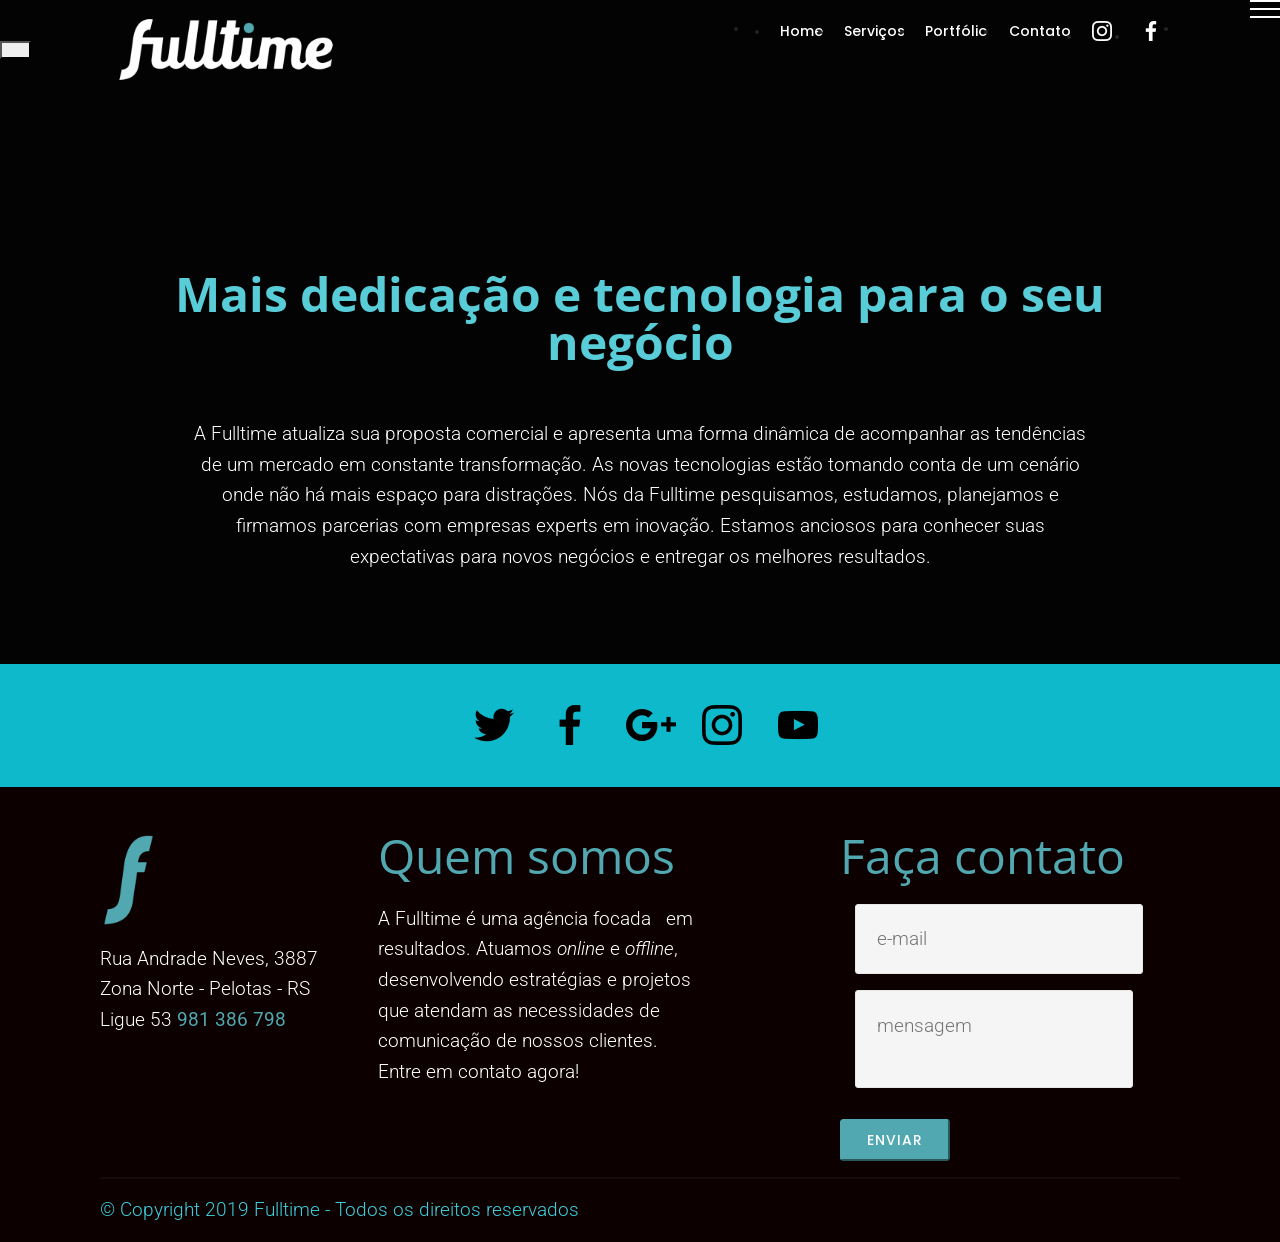
==== comofazemos.html @ 64b6e6fc "create github pages" ====
<!DOCTYPE html>
<html  >
<head>
  
  <meta charset="UTF-8">
  <meta http-equiv="X-UA-Compatible" content="IE=edge">
  
  <meta name="viewport" content="width=device-width, initial-scale=1, minimum-scale=1">
  <link rel="shortcut icon" href="assets/images/full-f-128x215.png" type="image/x-icon">
  <meta name="description" content="">
  
  <title>Como fazemos</title>
  <link rel="stylesheet" href="assets/tether/tether.min.css">
  <link rel="stylesheet" href="assets/soundcloud-plugin/style.css">
  <link rel="stylesheet" href="assets/bootstrap/css/bootstrap.min.css">
  <link rel="stylesheet" href="assets/bootstrap/css/bootstrap-reboot.min.css">
  <link rel="stylesheet" href="assets/bootstrap/css/bootstrap-grid.min.css">
  <link rel="stylesheet" href="assets/dropdown/css/style.css">
  <link rel="stylesheet" href="assets/socicon/css/styles.css">
  <link rel="stylesheet" href="assets/theme/css/style.css">
  <link rel="stylesheet" href="assets/mobirise/css/mbr-additional.css" type="text/css">
  
  
  
<meta name="theme-color" content="#51a8b1">
<link rel="manifest" href="manifest.json">
<script src="sw-connect.js"></script></head>
<body>
  <section class="menu cid-rBTYUUr9IU" once="menu" id="menu1-n">

    

    <nav class="navbar navbar-expand beta-menu navbar-dropdown align-items-center navbar-fixed-top navbar-toggleable-sm bg-color transparent">
        <button class="navbar-toggler navbar-toggler-right" type="button" data-toggle="collapse" data-target="#navbarSupportedContent" aria-controls="navbarSupportedContent" aria-expanded="false" aria-label="Toggle navigation">
            <div class="hamburger">
                <span></span>
                <span></span>
                <span></span>
                <span></span>
            </div>
        </button>
        <div class="menu-logo">
            <div class="navbar-brand">
                <span class="navbar-logo">
                    
                         <a href="home.html"><img src="assets/images/full-620x224.png" alt="" title="" style="height: 5.2rem;"></a>
                    
                </span>
                
            </div>
        </div>
        <div class="collapse navbar-collapse" id="navbarSupportedContent">
            <ul class="navbar-nav nav-dropdown nav-right" data-app-modern-menu="true"><li class="nav-item">
                    <a class="nav-link link text-white display-4" href="#">
                        </a>
                </li><li class="nav-item"><a class="nav-link link text-white display-4" href="#top">
                        Home</a></li><li class="nav-item"><a class="nav-link link text-white display-4" href="index.html#header7-l">
                        
                        Serviços
                    </a></li><li class="nav-item"><a class="nav-link link text-white display-4" href="index.html#testimonials-slider1-m">Portfólio</a></li><li class="nav-item"><a class="nav-link link text-white display-4" href="index.html#footer4-g">Contato</a></li><li class="nav-item"><a class="nav-link link text-white display-4" href="https://instagram.com" target="_blank"><span class="socicon socicon-instagram mbr-iconfont mbr-iconfont-btn" style="font-size: 20px;"></span></a></li><li class="nav-item"><a class="nav-link link text-white display-4" href="#"><span class="socicon socicon-facebook mbr-iconfont mbr-iconfont-btn" style="font-size: 20px;"></span></a></li>
                <li class="nav-item">
                    <a class="nav-link link text-white display-4" href="#">
                        </a>
                </li></ul>
            
        </div>
    </nav>
</section>

<section class="features15 cid-rBU50wzqFw" id="features15-10">
    
    

    
    <div class="container">
        <div class="media-container-row">

            <div class="card col-12 col-md-6 col-lg-4">
                <div class="card-img">
                    <img class="img-icon" src="assets/images/agif2opt-2.gif" alt="" title="">
                </div>
                
            </div>

            <div class="card col-12 col-md-6 col-lg-4">
                <div class="card-img">
                    <img class="img-icon" src="assets/images/agifcolossalsphere2.gif" alt="" title="">
                </div>
                
            </div>

            <div class="card col-12 col-md-6 col-lg-4">
                <div class="card-img">
                    <img class="img-icon" src="assets/images/brain.gif" alt="" title="">
                </div>
                
            </div>

            

        </div>
    </div>
</section>

<section class="mbr-section article content1 cid-rBU0tUyoG0" id="content1-x">

     

    <div class="container">
        <div class="media-container-row">
            <div class="mbr-text col-12 col-md-12">
                <h2 class="mbr-fonts-style block-title align-center display-2">Mais dedicação e tecnologia para o <strong>seu negócio</strong></h2>
            </div>
        </div>
    </div>
</section>

<section class="mbr-section article content1 cid-rBU0zZBjhA" id="content2-z">

     

    <div class="container">
        <div class="media-container-row">
            <div class="mbr-text col-12 col-md-10">
                <p class="mbr-fonts-style block-text display-7">A Fulltime atualiza sua proposta comercial e apresenta uma forma dinâmica de acompanhar as tendências de um mercado em constante transformação. As novas tecnologias estão tomando conta de um cenário onde não há mais espaço para distrações. Nós da Fulltime pesquisamos, estudamos, planejamos e firmamos parcerias com empresas experts em inovação. Estamos anciosos para conhecer suas expectativas para novos negócios e entregar os melhores resultados.</p>
            </div>
        </div>
    </div>
</section>

<section class="cid-rBTYV2j6lt" id="social-buttons1-u">

    

    

    <div class="container">
        <div class="media-container-row">
            <a href="https://twitter.com/mobirise" target="_blank">
                <span class="px-2 mbr-iconfont mbr-iconfont-social socicon-twitter socicon" style="font-size: 40px; color: rgb(0, 0, 0); fill: rgb(0, 0, 0);"></span>
                
            </a>
            <a href="https://www.facebook.com/pages/Mobirise/1616226671953247" target="_blank">
                <span class="px-2 mbr-iconfont mbr-iconfont-social socicon-facebook socicon" style="font-size: 40px; color: rgb(0, 0, 0); fill: rgb(0, 0, 0);"></span>
                
            </a>
            <a href="https://plus.google.com/u/0/+Mobirise" target="_blank">
                <span class="px-2 mbr-iconfont mbr-iconfont-social socicon-googleplus socicon" style="font-size: 50px; color: rgb(0, 0, 0); fill: rgb(0, 0, 0);"></span>
                
            </a>
            
                <a href="index.html"><span class="px-2 mbr-iconfont mbr-iconfont-social socicon-instagram socicon" style="font-size: 40px; color: rgb(0, 0, 0); fill: rgb(0, 0, 0);"></span></a>
                
            
            <a href="https://www.youtube.com/c/mobirise" target="_blank">
            <span class="px-2 mbr-iconfont mbr-iconfont-social socicon-youtube socicon" style="font-size: 40px; color: rgb(0, 0, 0); fill: rgb(0, 0, 0);"></span>
            
        </a>
            
            
            
                
            
        </div>
    </div>
</section>

<section class="footer4 cid-rBTYV3QbAI" id="footer4-v">

    

    

    <div class="container">
        <div class="media-container-row content mbr-white">
            <div class="col-md-3 col-sm-4">
                <div class="mb-3 img-logo">
                    <a href="#top">
                        <img src="assets/images/full-f.png" alt="" title="">
                    </a>
                </div>
                <p class="mb-3 mbr-fonts-style foot-title display-7"></p>
                <p class="mbr-text mbr-fonts-style display-7">Rua Andrade Neves, 3887<br>Zona Norte - Pelotas - RS<br>Ligue 53 <a href="tel:+55-53-981386798">981 386 798</a><br><br></p>
            </div>
            <div class="col-md-4 col-sm-8">
                <p class="mb-4 foot-title mbr-fonts-style display-2">Quem somos</p>
                <p class="mbr-text mbr-fonts-style display-7">A Fulltime é uma agência focada &nbsp; em resultados. Atuamos <em>online</em> e <em>offline</em>, desenvolvendo estratégias e projetos que atendam as necessidades de comunicação de nossos clientes.&nbsp;<br>Entre em contato agora!</p>
            </div>
            <div class="col-md-4 offset-md-1 col-sm-12">
                <p class="mb-4 foot-title mbr-fonts-style display-2">
                    Faça contato</p>
                <div class="form-block">
                    <div data-form-type="formoid">
                        <!---Formbuilder Form--->
                        <form action="https://mobirise.com/" method="POST" class="mbr-form form-with-styler" data-form-title="Mobirise Form"><input type="hidden" name="email" data-form-email="true" value="xIZB0tnFX6G6YnVop/saCZJmTNeTuKqDYjAWs4VVoHRhk1WX+JNHnwPzRF5zrtZTFPOnmPkuxBOAm3kfaLQ1bAdFUVBgF8DpQ/psNoYy75aHwz0TuA528fGp4E6YQGYB.CUa0S2PJHHw+1M/dU9vgKkGdHRKrKX4AeVpE269n7lELiMMS2gwYIMjKPtk1yjHKKwINXGz4LdIa+cUtfnTkitRxyPjft91rd80UtNNpEE2E6eqcA5YbCLaqLaq0rSJR">
                            <div class="form-row">
                                <div hidden="hidden" data-form-alert="" class="alert alert-success col-12">Sua mensagem foi enviada. Valeu!</div>
                                <div hidden="hidden" data-form-alert-danger="" class="alert alert-danger col-12"></div>
                            </div>
                            <div class="dragArea form-row">
                                <div class="col-md-12  form-group" data-for="email">
                                    <input type="text" name="email" placeholder="e-mail" data-form-field="Email" required="required" class="form-control input display-7" id="email-footer4-v">
                                </div>
                                <div class="col-md-12  form-group" data-for="message">
                                    <textarea type="textarea" name="message" placeholder="mensagem" data-form-field="Message" class="form-control input display-7" id="message-footer4-v"></textarea>
                                </div>
                                <div class="col-ьв-12  align-center input-group-btn mt-2"><button type="submit" class="btn btn-primary btn-bgr display-4">ENVIAR</button></div>
                            </div>
                        </form><!---Formbuilder Form--->
                    </div>
                </div>
            </div>
        </div>
        <div class="footer-lower">
            <div class="media-container-row">
                <div class="col-sm-12">
                    <hr>
                </div>
            </div>
            <div class="media-container-row mbr-white">
                <div class="col-sm-12 copyright">
                    <p class="mbr-text mbr-fonts-style display-7">
                        © Copyright 2019 Fulltime - Todos os direitos reservados</p>
                </div>
            </div>
        </div>
    </div>
</section>


  <script src="assets/web/assets/jquery/jquery.min.js"></script>
  <script src="assets/popper/popper.min.js"></script>
  <script src="assets/tether/tether.min.js"></script>
  <script src="assets/bootstrap/js/bootstrap.min.js"></script>
  <script src="assets/smoothscroll/smooth-scroll.js"></script>
  <script src="assets/dropdown/js/nav-dropdown.js"></script>
  <script src="assets/dropdown/js/navbar-dropdown.js"></script>
  <script src="assets/touchswipe/jquery.touch-swipe.min.js"></script>
  <script src="assets/sociallikes/social-likes.js"></script>
  <script src="assets/theme/js/script.js"></script>
  <script src="assets/formoid/formoid.min.js"></script>
  
  
</body>
</html>
---- assets/soundcloud-plugin/style.css ----
.addons-container {
  position: relative;
  margin-left: auto;
  margin-right: auto;
  padding-right: 15px;
  padding-left: 15px; }
  @media (min-width: 576px) {
    .addons-container {
      padding-right: 15px;
      padding-left: 15px; } }
  @media (min-width: 768px) {
    .addons-container {
      padding-right: 15px;
      padding-left: 15px; } }
  @media (min-width: 992px) {
    .addons-container {
      padding-right: 15px;
      padding-left: 15px; } }
  @media (min-width: 1200px) {
    .addons-container {
      padding-right: 15px;
      padding-left: 15px; } }
  @media (min-width: 576px) {
    .addons-container {
      width: 540px;
      max-width: 100%; } }
  @media (min-width: 768px) {
    .addons-container {
      width: 720px;
      max-width: 100%; } }
  @media (min-width: 992px) {
    .addons-container {
      width: 960px;
      max-width: 100%; } }
  @media (min-width: 1200px) {
    .addons-container {
      width: 1140px;
      max-width: 100%; } }

.addons-container-inner{
    position: relative;
    width: 100%;
    min-height: 1px;
    padding-right: 15px;
    padding-left: 15px;
}
@media (min-width: 567px) {
    .addons-container-inner{
        -ms-flex: 0 0 66.666667%;
        flex: 0 0 66.666667%;
        max-width: 66.666667%;
    }
}
.addons-row{
    display: flex;
    justify-content:center;
}
---- assets/dropdown/css/style.css ----
.navbar-dropdown {
  left: 0;
  padding: 0;
  position: absolute;
  right: 0;
  top: 0;
  transition: all 0.45s ease;
  z-index: 1030;
  background: #282828; }
  .navbar-dropdown .navbar-logo {
    margin-right: 0.8rem;
    transition: margin 0.3s ease-in-out;
    vertical-align: middle; }
    .navbar-dropdown .navbar-logo img {
      height: 3.125rem;
      transition: all 0.3s ease-in-out; }
    .navbar-dropdown .navbar-logo.mbr-iconfont {
      font-size: 3.125rem;
      line-height: 3.125rem; }
  .navbar-dropdown .navbar-caption {
    font-weight: 700;
    white-space: normal;
    vertical-align: -4px;
    line-height: 3.125rem !important; }
    .navbar-dropdown .navbar-caption, .navbar-dropdown .navbar-caption:hover {
      color: inherit;
      text-decoration: none; }
  .navbar-dropdown .mbr-iconfont + .navbar-caption {
    vertical-align: -1px; }
  .navbar-dropdown.navbar-fixed-top {
    position: fixed; }
  .navbar-dropdown .navbar-brand span {
    vertical-align: -4px; }
  .navbar-dropdown.bg-color.transparent {
    background: none; }
  .navbar-dropdown.navbar-short .navbar-brand {
    padding: 0.625rem 0; }
    .navbar-dropdown.navbar-short .navbar-brand span {
      vertical-align: -1px; }
  .navbar-dropdown.navbar-short .navbar-caption {
    line-height: 2.375rem !important;
    vertical-align: -2px; }
  .navbar-dropdown.navbar-short .navbar-logo {
    margin-right: 0.5rem; }
    .navbar-dropdown.navbar-short .navbar-logo img {
      height: 2.375rem; }
    .navbar-dropdown.navbar-short .navbar-logo.mbr-iconfont {
      font-size: 2.375rem;
      line-height: 2.375rem; }
  .navbar-dropdown.navbar-short .mbr-table-cell {
    height: 3.625rem; }
  .navbar-dropdown .navbar-close {
    left: 0.6875rem;
    position: fixed;
    top: 0.75rem;
    z-index: 1000; }
  .navbar-dropdown .hamburger-icon {
    content: "";
    display: inline-block;
    vertical-align: middle;
    width: 16px;
    -webkit-box-shadow: 0 -6px 0 1px #282828,0 0 0 1px #282828,0 6px 0 1px #282828;
    -moz-box-shadow: 0 -6px 0 1px #282828,0 0 0 1px #282828,0 6px 0 1px #282828;
    box-shadow: 0 -6px 0 1px #282828,0 0 0 1px #282828,0 6px 0 1px #282828; }

.dropdown-menu .dropdown-toggle[data-toggle="dropdown-submenu"]::after {
  border-bottom: 0.35em solid transparent;
  border-left: 0.35em solid;
  border-right: 0;
  border-top: 0.35em solid transparent;
  margin-left: 0.3rem; }

.dropdown-menu .dropdown-item:focus {
  outline: 0; }

.nav-dropdown {
  font-size: 0.75rem;
  font-weight: 500;
  height: auto !important; }
  .nav-dropdown .nav-btn {
    padding-left: 1rem; }
  .nav-dropdown .link {
    margin: .667em 1.667em;
    font-weight: 500;
    padding: 0;
    transition: color .2s ease-in-out; }
    .nav-dropdown .link.dropdown-toggle {
      margin-right: 2.583em; }
      .nav-dropdown .link.dropdown-toggle::after {
        margin-left: .25rem;
        border-top: 0.35em solid;
        border-right: 0.35em solid transparent;
        border-left: 0.35em solid transparent;
        border-bottom: 0; }
      .nav-dropdown .link.dropdown-toggle[aria-expanded="true"] {
        margin: 0;
        padding: 0.667em 3.263em  0.667em 1.667em; }
  .nav-dropdown .link::after,
  .nav-dropdown .dropdown-item::after {
    color: inherit; }
  .nav-dropdown .btn {
    font-size: 0.75rem;
    font-weight: 700;
    letter-spacing: 0;
    margin-bottom: 0;
    padding-left: 1.25rem;
    padding-right: 1.25rem; }
  .nav-dropdown .dropdown-menu {
    border-radius: 0;
    border: 0;
    left: 0;
    margin: 0;
    padding-bottom: 1.25rem;
    padding-top: 1.25rem;
    position: relative; }
  .nav-dropdown .dropdown-submenu {
    margin-left: 0.125rem;
    top: 0; }
  .nav-dropdown .dropdown-item {
    font-size: 0.8125rem;
    font-weight: 500;
    line-height: 2;
    padding: 0.3846em 4.615em 0.3846em 1.5385em;
    position: relative;
    transition: color .2s ease-in-out, background-color .2s ease-in-out; }
    .nav-dropdown .dropdown-item::after {
      margin-top: -0.3077em;
      position: absolute;
      right: 1.1538em;
      top: 50%; }
    .nav-dropdown .dropdown-item:focus, .nav-dropdown .dropdown-item:hover {
      background: none; }

@media (max-width: 767px) {
  .nav-dropdown.navbar-toggleable-sm {
    bottom: 0;
    display: none;
    left: 0;
    overflow-x: hidden;
    position: fixed;
    top: 0;
    transform: translateX(-100%);
    -ms-transform: translateX(-100%);
    -webkit-transform: translateX(-100%);
    width: 18.75rem;
    z-index: 999; } }
.nav-dropdown.navbar-toggleable-xl {
  bottom: 0;
  display: none;
  left: 0;
  overflow-x: hidden;
  position: fixed;
  top: 0;
  transform: translateX(-100%);
  -ms-transform: translateX(-100%);
  -webkit-transform: translateX(-100%);
  width: 18.75rem;
  z-index: 999; }

.nav-dropdown-sm {
  display: block !important;
  overflow-x: hidden;
  overflow: auto;
  padding-top: 3.875rem; }
  .nav-dropdown-sm::after {
    content: "";
    display: block;
    height: 3rem;
    width: 100%; }
  .nav-dropdown-sm.collapse.in ~ .navbar-close {
    display: block !important; }
  .nav-dropdown-sm.collapsing, .nav-dropdown-sm.collapse.in {
    transform: translateX(0);
    -ms-transform: translateX(0);
    -webkit-transform: translateX(0);
    transition: all 0.25s ease-out;
    -webkit-transition: all 0.25s ease-out;
    background: #282828; }
  .nav-dropdown-sm.collapsing[aria-expanded="false"] {
    transform: translateX(-100%);
    -ms-transform: translateX(-100%);
    -webkit-transform: translateX(-100%); }
  .nav-dropdown-sm .nav-item {
    display: block;
    margin-left: 0 !important;
    padding-left: 0; }
  .nav-dropdown-sm .link,
  .nav-dropdown-sm .dropdown-item {
    border-top: 1px dotted rgba(255, 255, 255, 0.1);
    font-size: 0.8125rem;
    line-height: 1.6;
    margin: 0 !important;
    padding: 0.875rem 2.4rem 0.875rem 1.5625rem !important;
    position: relative;
    white-space: normal; }
    .nav-dropdown-sm .link:focus, .nav-dropdown-sm .link:hover,
    .nav-dropdown-sm .dropdown-item:focus,
    .nav-dropdown-sm .dropdown-item:hover {
      background: rgba(0, 0, 0, 0.2) !important;
      color: #c0a375; }
  .nav-dropdown-sm .nav-btn {
    position: relative;
    padding: 1.5625rem 1.5625rem 0 1.5625rem; }
    .nav-dropdown-sm .nav-btn::before {
      border-top: 1px dotted rgba(255, 255, 255, 0.1);
      content: "";
      left: 0;
      position: absolute;
      top: 0;
      width: 100%; }
    .nav-dropdown-sm .nav-btn + .nav-btn {
      padding-top: 0.625rem; }
      .nav-dropdown-sm .nav-btn + .nav-btn::before {
        display: none; }
  .nav-dropdown-sm .btn {
    padding: 0.625rem 0; }
  .nav-dropdown-sm .dropdown-toggle[data-toggle="dropdown-submenu"]::after {
    margin-left: .25rem;
    border-top: 0.35em solid;
    border-right: 0.35em solid transparent;
    border-left: 0.35em solid transparent;
    border-bottom: 0; }
  .nav-dropdown-sm .dropdown-toggle[data-toggle="dropdown-submenu"][aria-expanded="true"]::after {
    border-top: 0;
    border-right: 0.35em solid transparent;
    border-left: 0.35em solid transparent;
    border-bottom: 0.35em solid; }
  .nav-dropdown-sm .dropdown-menu {
    margin: 0;
    padding: 0;
    position: relative;
    top: 0;
    left: 0;
    width: 100%;
    border: 0;
    float: none;
    border-radius: 0;
    background: none; }
  .nav-dropdown-sm .dropdown-submenu {
    left: 100%;
    margin-left: 0.125rem;
    margin-top: -1.25rem;
    top: 0; }

.navbar-toggleable-sm .nav-dropdown .dropdown-menu {
  position: absolute; }

.navbar-toggleable-sm .nav-dropdown .dropdown-submenu {
  left: 100%;
  margin-left: 0.125rem;
  margin-top: -1.25rem;
  top: 0; }

.navbar-toggleable-sm.opened .nav-dropdown .dropdown-menu {
  position: relative; }

.navbar-toggleable-sm.opened .nav-dropdown .dropdown-submenu {
  left: 0;
  margin-left: 00rem;
  margin-top: 0rem;
  top: 0; }

.is-builder .nav-dropdown.collapsing {
  transition: none !important; }

/*# sourceMappingURL=style.css.map */
---- assets/socicon/css/styles.css ----
@charset "UTF-8";

@font-face {
  font-family: "socicon";
  src:url("../fonts/socicon.eot");
  src:url("../fonts/socicon.eot?#iefix") format("embedded-opentype"),
    url("../fonts/socicon.woff") format("woff"),
    url("../fonts/socicon.ttf") format("truetype"),
    url("../fonts/socicon.svg#socicon") format("svg");
  font-weight: normal;
  font-style: normal;

}

[data-icon]:before {
  font-family: "socicon" !important;
  content: attr(data-icon);
  font-style: normal !important;
  font-weight: normal !important;
  font-variant: normal !important;
  text-transform: none !important;
  speak: none;
  line-height: 1;
  -webkit-font-smoothing: antialiased;
  -moz-osx-font-smoothing: grayscale;
}

[class^="socicon-"]:before,
[class*=" socicon-"]:before {
  font-family: "socicon" !important;
  font-style: normal !important;
  font-weight: normal !important;
  font-variant: normal !important;
  text-transform: none !important;
  speak: none;
  line-height: 1;
  -webkit-font-smoothing: antialiased;
  -moz-osx-font-smoothing: grayscale;
}

.socicon-modelmayhem:before {
  content: "\e000";
}
.socicon-mixcloud:before {
  content: "\e001";
}
.socicon-drupal:before {
  content: "\e002";
}
.socicon-swarm:before {
  content: "\e003";
}
.socicon-istock:before {
  content: "\e004";
}
.socicon-yammer:before {
  content: "\e005";
}
.socicon-ello:before {
  content: "\e006";
}
.socicon-stackoverflow:before {
  content: "\e007";
}
.socicon-persona:before {
  content: "\e008";
}
.socicon-triplej:before {
  content: "\e009";
}
.socicon-houzz:before {
  content: "\e00a";
}
.socicon-rss:before {
  content: "\e00b";
}
.socicon-paypal:before {
  content: "\e00c";
}
.socicon-odnoklassniki:before {
  content: "\e00d";
}
.socicon-airbnb:before {
  content: "\e00e";
}
.socicon-periscope:before {
  content: "\e00f";
}
.socicon-outlook:before {
  content: "\e010";
}
.socicon-coderwall:before {
  content: "\e011";
}
.socicon-tripadvisor:before {
  content: "\e012";
}
.socicon-appnet:before {
  content: "\e013";
}
.socicon-goodreads:before {
  content: "\e014";
}
.socicon-tripit:before {
  content: "\e015";
}
.socicon-lanyrd:before {
  content: "\e016";
}
.socicon-slideshare:before {
  content: "\e017";
}
.socicon-buffer:before {
  content: "\e018";
}
.socicon-disqus:before {
  content: "\e019";
}
.socicon-vkontakte:before {
  content: "\e01a";
}
.socicon-whatsapp:before {
  content: "\e01b";
}
.socicon-patreon:before {
  content: "\e01c";
}
.socicon-storehouse:before {
  content: "\e01d";
}
.socicon-pocket:before {
  content: "\e01e";
}
.socicon-mail:before {
  content: "\e01f";
}
.socicon-blogger:before {
  content: "\e020";
}
.socicon-technorati:before {
  content: "\e021";
}
.socicon-reddit:before {
  content: "\e022";
}
.socicon-dribbble:before {
  content: "\e023";
}
.socicon-stumbleupon:before {
  content: "\e024";
}
.socicon-digg:before {
  content: "\e025";
}
.socicon-envato:before {
  content: "\e026";
}
.socicon-behance:before {
  content: "\e027";
}
.socicon-delicious:before {
  content: "\e028";
}
.socicon-deviantart:before {
  content: "\e029";
}
.socicon-forrst:before {
  content: "\e02a";
}
.socicon-play:before {
  content: "\e02b";
}
.socicon-zerply:before {
  content: "\e02c";
}
.socicon-wikipedia:before {
  content: "\e02d";
}
.socicon-apple:before {
  content: "\e02e";
}
.socicon-flattr:before {
  content: "\e02f";
}
.socicon-github:before {
  content: "\e030";
}
.socicon-renren:before {
  content: "\e031";
}
.socicon-friendfeed:before {
  content: "\e032";
}
.socicon-newsvine:before {
  content: "\e033";
}
.socicon-identica:before {
  content: "\e034";
}
.socicon-bebo:before {
  content: "\e035";
}
.socicon-zynga:before {
  content: "\e036";
}
.socicon-steam:before {
  content: "\e037";
}
.socicon-xbox:before {
  content: "\e038";
}
.socicon-windows:before {
  content: "\e039";
}
.socicon-qq:before {
  content: "\e03a";
}
.socicon-douban:before {
  content: "\e03b";
}
.socicon-meetup:before {
  content: "\e03c";
}
.socicon-playstation:before {
  content: "\e03d";
}
.socicon-android:before {
  content: "\e03e";
}
.socicon-snapchat:before {
  content: "\e03f";
}
.socicon-twitter:before {
  content: "\e040";
}
.socicon-facebook:before {
  content: "\e041";
}
.socicon-googleplus:before {
  content: "\e042";
}
.socicon-pinterest:before {
  content: "\e043";
}
.socicon-foursquare:before {
  content: "\e044";
}
.socicon-yahoo:before {
  content: "\e045";
}
.socicon-skype:before {
  content: "\e046";
}
.socicon-yelp:before {
  content: "\e047";
}
.socicon-feedburner:before {
  content: "\e048";
}
.socicon-linkedin:before {
  content: "\e049";
}
.socicon-viadeo:before {
  content: "\e04a";
}
.socicon-xing:before {
  content: "\e04b";
}
.socicon-myspace:before {
  content: "\e04c";
}
.socicon-soundcloud:before {
  content: "\e04d";
}
.socicon-spotify:before {
  content: "\e04e";
}
.socicon-grooveshark:before {
  content: "\e04f";
}
.socicon-lastfm:before {
  content: "\e050";
}
.socicon-youtube:before {
  content: "\e051";
}
.socicon-vimeo:before {
  content: "\e052";
}
.socicon-dailymotion:before {
  content: "\e053";
}
.socicon-vine:before {
  content: "\e054";
}
.socicon-flickr:before {
  content: "\e055";
}
.socicon-500px:before {
  content: "\e056";
}
.socicon-wordpress:before {
  content: "\e058";
}
.socicon-tumblr:before {
  content: "\e059";
}
.socicon-twitch:before {
  content: "\e05a";
}
.socicon-8tracks:before {
  content: "\e05b";
}
.socicon-amazon:before {
  content: "\e05c";
}
.socicon-icq:before {
  content: "\e05d";
}
.socicon-smugmug:before {
  content: "\e05e";
}
.socicon-ravelry:before {
  content: "\e05f";
}
.socicon-weibo:before {
  content: "\e060";
}
.socicon-baidu:before {
  content: "\e061";
}
.socicon-angellist:before {
  content: "\e062";
}
.socicon-ebay:before {
  content: "\e063";
}
.socicon-imdb:before {
  content: "\e064";
}
.socicon-stayfriends:before {
  content: "\e065";
}
.socicon-residentadvisor:before {
  content: "\e066";
}
.socicon-google:before {
  content: "\e067";
}
.socicon-yandex:before {
  content: "\e068";
}
.socicon-sharethis:before {
  content: "\e069";
}
.socicon-bandcamp:before {
  content: "\e06a";
}
.socicon-itunes:before {
  content: "\e06b";
}
.socicon-deezer:before {
  content: "\e06c";
}
.socicon-telegram:before {
  content: "\e06e";
}
.socicon-openid:before {
  content: "\e06f";
}
.socicon-amplement:before {
  content: "\e070";
}
.socicon-viber:before {
  content: "\e071";
}
.socicon-zomato:before {
  content: "\e072";
}
.socicon-draugiem:before {
  content: "\e074";
}
.socicon-endomodo:before {
  content: "\e075";
}
.socicon-filmweb:before {
  content: "\e076";
}
.socicon-stackexchange:before {
  content: "\e077";
}
.socicon-wykop:before {
  content: "\e078";
}
.socicon-teamspeak:before {
  content: "\e079";
}
.socicon-teamviewer:before {
  content: "\e07a";
}
.socicon-ventrilo:before {
  content: "\e07b";
}
.socicon-younow:before {
  content: "\e07c";
}
.socicon-raidcall:before {
  content: "\e07d";
}
.socicon-mumble:before {
  content: "\e07e";
}
.socicon-medium:before {
  content: "\e06d";
}
.socicon-bebee:before {
  content: "\e07f";
}
.socicon-hitbox:before {
  content: "\e080";
}
.socicon-reverbnation:before {
  content: "\e081";
}
.socicon-formulr:before {
  content: "\e082";
}
.socicon-instagram:before {
  content: "\e057";
}
.socicon-battlenet:before {
  content: "\e083";
}
.socicon-chrome:before {
  content: "\e084";
}
.socicon-discord:before {
  content: "\e086";
}
.socicon-issuu:before {
  content: "\e087";
}
.socicon-macos:before {
  content: "\e088";
}
.socicon-firefox:before {
  content: "\e089";
}
.socicon-opera:before {
  content: "\e08d";
}
.socicon-keybase:before {
  content: "\e090";
}
.socicon-alliance:before {
  content: "\e091";
}
.socicon-livejournal:before {
  content: "\e092";
}
.socicon-googlephotos:before {
  content: "\e093";
}
.socicon-horde:before {
  content: "\e094";
}
.socicon-etsy:before {
  content: "\e095";
}
.socicon-zapier:before {
  content: "\e096";
}
.socicon-google-scholar:before {
  content: "\e097";
}
.socicon-researchgate:before {
  content: "\e098";
}
.socicon-wechat:before {
  content: "\e099";
}
.socicon-strava:before {
  content: "\e09a";
}
.socicon-line:before {
  content: "\e09b";
}
.socicon-lyft:before {
  content: "\e09c";
}
.socicon-uber:before {
  content: "\e09d";
}
.socicon-songkick:before {
  content: "\e09e";
}
.socicon-viewbug:before {
  content: "\e09f";
}
.socicon-googlegroups:before {
  content: "\e0a0";
}
.socicon-quora:before {
  content: "\e073";
}
.socicon-diablo:before {
  content: "\e085";
}
.socicon-blizzard:before {
  content: "\e0a1";
}
.socicon-hearthstone:before {
  content: "\e08b";
}
.socicon-heroes:before {
  content: "\e08a";
}
.socicon-overwatch:before {
  content: "\e08c";
}
.socicon-warcraft:before {
  content: "\e08e";
}
.socicon-starcraft:before {
  content: "\e08f";
}
.socicon-beam:before {
  content: "\e0a2";
}
.socicon-curse:before {
  content: "\e0a3";
}
.socicon-player:before {
  content: "\e0a4";
}
.socicon-streamjar:before {
  content: "\e0a5";
}
.socicon-nintendo:before {
  content: "\e0a6";
}
.socicon-hellocoton:before {
  content: "\e0a7";
}
---- assets/theme/css/style.css ----
/*!
 * Mobirise v4 theme (https://mobirise.com/)
 * Copyright 2017 Mobirise
 */
section {
  background-color: #eeeeee; }

section,
.container,
.container-fluid {
  position: relative;
  word-wrap: break-word; }

a.mbr-iconfont:hover {
  text-decoration: none; }

.article .lead p, .article .lead ul, .article .lead ol, .article .lead pre, .article .lead blockquote {
  margin-bottom: 0; }

a {
  font-style: normal;
  font-weight: 400;
  cursor: pointer; }
  a, a:hover {
    text-decoration: none; }

figure {
  margin-bottom: 0; }

body {
  color: #232323; }

h1, h2, h3, h4, h5, h6,
.h1, .h2, .h3, .h4, .h5, .h6,
.display-1, .display-2, .display-3, .display-4 {
  line-height: 1;
  word-break: break-word;
  word-wrap: break-word; }

b, strong {
  font-weight: bold; }

blockquote {
  padding: 10px 0 10px 20px;
  position: relative;
  border-left: 2px solid;
  border-color: #ff3366; }

input:-webkit-autofill, input:-webkit-autofill:hover, input:-webkit-autofill:focus, input:-webkit-autofill:active {
  -webkit-transition-delay: 9999s;
  transition-delay: 9999s;
  -webkit-transition-property: background-color, color;
  -o-transition-property: background-color, color;
  transition-property: background-color, color; }

textarea[type="hidden"] {
  display: none; }

body {
  position: relative; }

section {
  background-position: 50% 50%;
  background-repeat: no-repeat;
  background-size: cover; }
  section .mbr-background-video,
  section .mbr-background-video-preview {
    position: absolute;
    bottom: 0;
    left: 0;
    right: 0;
    top: 0; }

.hidden {
  visibility: hidden; }

.mbr-z-index20 {
  z-index: 20; }

/*! Base colors */
.mbr-white {
  color: #ffffff; }

.mbr-black {
  color: #000000; }

.mbr-bg-white {
  background-color: #ffffff; }

.mbr-bg-black {
  background-color: #000000; }

/*! Text-aligns */
.align-left {
  text-align: left; }

.align-center {
  text-align: center; }

.align-right {
  text-align: right; }

@media (max-width: 767px) {
  .align-left, .align-center, .align-right, .mbr-section-btn, .mbr-section-title {
    text-align: center; } }
/*! Font-weight  */
.mbr-light {
  font-weight: 300; }

.mbr-regular {
  font-weight: 400; }

.mbr-semibold {
  font-weight: 500; }

.mbr-bold {
  font-weight: 700; }

/*! Media  */
.media-size-item {
  -moz-flex: 1 1 auto;
  -ms-flex: 1 1 auto;
  -o-flex: 1 1 auto;
  -webkit-box-flex: 1;
  flex: 1 1 auto; }

.media-content {
  -ms-flex-preferred-size: 100%;
  flex-basis: 100%; }

.media-container-row {
  display: -ms-flexbox;
  display: -webkit-box;
  display: flex;
  -ms-flex-direction: row;
  -webkit-box-orient: horizontal;
  -webkit-box-direction: normal;
  flex-direction: row;
  -ms-flex-wrap: wrap;
  flex-wrap: wrap;
  -ms-flex-pack: center;
  -webkit-box-pack: center;
  justify-content: center;
  -ms-flex-line-pack: center;
  align-content: center;
  -ms-flex-align: start;
  -webkit-box-align: start;
  align-items: start; }
  .media-container-row .media-size-item {
    width: 400px; }

.media-container-column {
  display: -ms-flexbox;
  display: -webkit-box;
  display: flex;
  -ms-flex-direction: column;
  -webkit-box-orient: vertical;
  -webkit-box-direction: normal;
  flex-direction: column;
  -ms-flex-wrap: wrap;
  flex-wrap: wrap;
  -ms-flex-pack: center;
  -webkit-box-pack: center;
  justify-content: center;
  -ms-flex-line-pack: center;
  align-content: center;
  -ms-flex-align: stretch;
  -webkit-box-align: stretch;
  align-items: stretch; }
  .media-container-column > * {
    width: 100%; }

@media (min-width: 992px) {
  .media-container-row {
    -ms-flex-wrap: nowrap;
    flex-wrap: nowrap; } }
figure {
  overflow: hidden; }

figure[mbr-media-size] {
  -webkit-transition: width 0.1s;
  -o-transition: width 0.1s;
  transition: width 0.1s; }

.mbr-figure img, .mbr-figure iframe {
  display: block;
  width: 100%; }

.card {
  background-color: transparent;
  border: none; }

.card-img {
  text-align: center;
  -ms-flex-negative: 0;
  flex-shrink: 0;
  -webkit-flex-shrink: 0; }

.media {
  max-width: 100%;
  margin: 0 auto; }

.mbr-figure {
  -ms-flex-item-align: center;
  -ms-grid-row-align: center;
  -webkit-align-self: center;
  align-self: center; }

.media-container > div {
  max-width: 100%; }

.mbr-figure img, .card-img img {
  width: 100%; }

@media (max-width: 991px) {
  .media-size-item {
    width: auto !important; }

  .media {
    width: auto; }

  .mbr-figure {
    width: 100% !important; } }
/*! Buttons */
.mbr-section-btn {
  margin-left: -.25rem;
  margin-right: -.25rem;
  font-size: 0; }

nav .mbr-section-btn {
  margin-left: 0rem;
  margin-right: 0rem; }

/*! Btn icon margin */
.btn .mbr-iconfont, .btn.btn-sm .mbr-iconfont {
  cursor: pointer;
  margin-right: 0.5rem; }

.btn.btn-md .mbr-iconfont, .btn.btn-md .mbr-iconfont {
  margin-right: 0.8rem; }

.mbr-regular {
  font-weight: 400; }

.mbr-semibold {
  font-weight: 500; }

.mbr-bold {
  font-weight: 700; }

[type="submit"] {
  -webkit-appearance: none; }

/*! Full-screen */
.mbr-fullscreen .mbr-overlay {
  min-height: 100vh; }

.mbr-fullscreen {
  display: -webkit-box;
  display: -ms-flexbox;
  display: flex;
  display: -moz-flex;
  display: -ms-flex;
  display: -o-flex;
  -webkit-box-align: center;
  -ms-flex-align: center;
  align-items: center;
  -webkit-align-items: center;
  min-height: 100vh;
  padding-top: 3rem;
  padding-bottom: 3rem; }

/*! Map */
.map {
  height: 25rem;
  position: relative; }
  .map iframe {
    width: 100%;
    height: 100%; }

/* Form */
.form-asterisk {
  font-family: initial;
  position: absolute;
  top: -2px;
  font-weight: normal; }

/*! Scroll to top arrow */
.mbr-arrow-up {
  bottom: 25px;
  right: 90px;
  position: fixed;
  text-align: right;
  z-index: 5000;
  color: #ffffff;
  font-size: 32px;
  -ms-transform: rotate(180deg);
  transform: rotate(180deg);
  -webkit-transform: rotate(180deg); }

.mbr-arrow-up a {
  background: rgba(0, 0, 0, 0.2);
  border-radius: 3px;
  color: #fff;
  display: inline-block;
  height: 60px;
  width: 60px;
  outline-style: none !important;
  position: relative;
  text-decoration: none;
  -webkit-transition: all .3s ease-in-out;
  -o-transition: all .3s ease-in-out;
  transition: all .3s ease-in-out;
  cursor: pointer;
  text-align: center; }
  .mbr-arrow-up a:hover {
    background-color: rgba(0, 0, 0, 0.4); }
  .mbr-arrow-up a i {
    line-height: 60px; }

.mbr-arrow-up-icon {
  display: block;
  color: #fff; }

.mbr-arrow-up-icon::before {
  content: "\203a";
  display: inline-block;
  font-family: serif;
  font-size: 32px;
  line-height: 1;
  font-style: normal;
  position: relative;
  top: 6px;
  left: -4px;
  -webkit-transform: rotate(-90deg);
  -ms-transform: rotate(-90deg);
  transform: rotate(-90deg); }

/*! Arrow Down */
.mbr-arrow {
  position: absolute;
  bottom: 45px;
  left: 50%;
  width: 60px;
  height: 60px;
  cursor: pointer;
  background-color: rgba(80, 80, 80, 0.5);
  border-radius: 50%;
  -webkit-transform: translateX(-50%);
  -ms-transform: translateX(-50%);
  transform: translateX(-50%); }
  .mbr-arrow > a {
    display: inline-block;
    text-decoration: none;
    outline-style: none;
    -webkit-animation: arrowdown 1.7s ease-in-out infinite;
    animation: arrowdown 1.7s ease-in-out infinite; }
    .mbr-arrow > a > i {
      position: absolute;
      top: -2px;
      left: 15px;
      font-size: 2rem; }

@keyframes arrowdown {
  0% {
    transform: translateY(0px);
    -webkit-transform: translateY(0px); }
  50% {
    transform: translateY(-5px);
    -webkit-transform: translateY(-5px); }
  100% {
    transform: translateY(0px);
    -webkit-transform: translateY(0px); } }
@-webkit-keyframes arrowdown {
  0% {
    transform: translateY(0px);
    -webkit-transform: translateY(0px); }
  50% {
    transform: translateY(-5px);
    -webkit-transform: translateY(-5px); }
  100% {
    transform: translateY(0px);
    -webkit-transform: translateY(0px); } }
@media (max-width: 500px) {
  .mbr-arrow-up {
    left: 50%;
    right: auto;
    -ms-transform: translateX(-50%) rotate(180deg);
    transform: translateX(-50%) rotate(180deg);
    -webkit-transform: translateX(-50%) rotate(180deg); } }
/*Gradients animation

use with:

background: linear-gradient(0deg, #2e3192, #1bffff);
background-size: 200% 200%;
animation: gradient-animation 4s infinite alternate;
-webkit-animation: gradient-animation 4s infinite alternate;
    */
@keyframes gradient-animation {
  from {
    background-position: 0% 100%;
    -webkit-animation-timing-function: ease-in-out;
    animation-timing-function: ease-in-out; }
  to {
    background-position: 100% 0%;
    -webkit-animation-timing-function: ease-in-out;
    animation-timing-function: ease-in-out; } }
@-webkit-keyframes gradient-animation {
  from {
    background-position: 0% 100%;
    -webkit-animation-timing-function: ease-in-out;
    animation-timing-function: ease-in-out; }
  to {
    background-position: 100% 0%;
    -webkit-animation-timing-function: ease-in-out;
    animation-timing-function: ease-in-out; } }
.bg-gradient {
  background-size: 200% 200%;
  animation: gradient-animation 5s infinite alternate;
  -webkit-animation: gradient-animation 5s infinite alternate; }

.menu .navbar-brand {
  display: -webkit-flex; }
  .menu .navbar-brand span {
    display: -webkit-box;
    display: -ms-flexbox;
    display: flex;
    display: -webkit-flex; }
  .menu .navbar-brand .navbar-caption-wrap {
    display: -webkit-flex; }
  .menu .navbar-brand .navbar-logo img {
    display: -webkit-flex; }
@media (max-width: 991px) {
  .menu .navbar-collapse {
    max-height: calc(100vh - 3.5rem); }
    .menu .navbar-collapse.show {
      overflow: auto; } }
@media (max-width: 767px) {
  .menu .navbar-collapse {
    max-height: 60vh; } }
@media (min-width: 768px) and (max-width: 991px) {
  .menu .navbar-toggleable-sm .navbar-nav {
    display: -webkit-box;
    display: -ms-flexbox; } }
@media (min-width: 992px) {
  .menu .navbar-nav.nav-dropdown {
    display: -ms-flexbox;
    display: -webkit-flex;
    display: flex; }
  .menu .navbar-toggleable-sm .navbar-collapse {
    display: -ms-flexbox;
    display: -webkit-flex;
    display: flex; }
  .menu .collapsed .navbar-collapse {
    max-height: calc(100vh - 3.5rem); }
    .menu .collapsed .navbar-collapse.show {
      overflow: auto; } }

.navbar {
  display: -webkit-flex;
  -webkit-flex-wrap: wrap;
  -webkit-align-items: center;
  -webkit-justify-content: space-between; }

.menu .menu-bottom {
  display: -webkit-flex; }

.row {
  display: -webkit-flex;
  -webkit-flex-wrap: wrap; }

.nav {
  display: -webkit-flex;
  -webkit-flex-wrap: wrap; }

.justify-content-center {
  -webkit-justify-content: center; }

.carousel-control {
  display: -webkit-flex;
  -webkit-align-items: center;
  -webkit-justify-content: center; }

@media (max-width: 576px) {
  .col-xs-3 {
    -webkit-box-flex: 0;
    -ms-flex: 0 0 25%;
    flex: 0 0 25%;
    max-width: 25%;
    padding-left: 0;
    padding-right: 0; } }
.form-group:focus {
  outline: none; }

.jq-selectbox__select {
  padding: 1.07em 1.07em;
  position: absolute;
  top: 0;
  left: 0;
  display: flex;
  align-items: center;
  height: 100%;
  width: 100%; }

.jq-selectbox__dropdown {
  position: absolute;
  top: 100% !important;
  left: 0 !important;
  width: 100% !important; }

.jq-selectbox__trigger-arrow {
  transform: translateY(-50%); }

.jq-selectbox li {
  padding: 1.07em .5em; }

input[type="range"] {
  padding-left: 0 !important;
  padding-right: 0 !important; }

.modal-dialog, .modal-content {
  height: 100%; }

.modal-dialog .carousel-inner {
  height: 100%;
  height: -webkit-fill-available;
  height: fill-available; }

.carousel-item {
  text-align: center; }

.carousel-item img {
  margin: auto; }

/*# sourceMappingURL=style.css.map */
---- assets/mobirise/css/mbr-additional.css ----
@import url(https://fonts.googleapis.com/css?family=Quicksand:300,400,500,600,700);
@import url(https://fonts.googleapis.com/css?family=Open+Sans+Condensed:300,300i,700);
@import url(https://fonts.googleapis.com/css?family=Poppins:300,400,500,600,700);
@import url(https://fonts.googleapis.com/css?family=Roboto:100,100i,300,300i,400,400i,500,500i,700,700i);





body {
  font-family: Poppins;
  font-style: normal;
  line-height: 1.5;
}
.mbr-section-title {
  font-style: normal;
  line-height: 1.2;
}
.mbr-section-subtitle {
  line-height: 1.3;
}
.mbr-text {
  font-style: normal;
  line-height: 1.6;
}
.display-1 {
  font-family: 'Quicksand', sans-serif;
  font-size: 3.8rem;
}
.display-2 {
  font-family: 'Open Sans Condensed', sans-serif;
  font-size: 3rem;
}
.display-4 {
  font-family: 'Poppins', sans-serif;
  font-size: 0.875rem;
}
.display-5 {
  font-family: 'Poppins', sans-serif;
  font-size: 2rem;
}
.display-7 {
  font-family: 'Roboto', sans-serif;
  font-size: 1.2rem;
}
/* ---- Fluid typography for mobile devices ---- */
/* 1.4 - font scale ratio ( bootstrap == 1.42857 ) */
/* 100vw - current viewport width */
/* (48 - 20)  48 == 48rem == 768px, 20 == 20rem == 320px(minimal supported viewport) */
/* 0.65 - min scale variable, may vary */
@media (max-width: 768px) {
  .display-1 {
    font-size: 3.04rem;
    font-size: calc( 1.98rem + (3.8 - 1.98) * ((100vw - 20rem) / (48 - 20)));
    line-height: calc( 1.4 * (1.98rem + (3.8 - 1.98) * ((100vw - 20rem) / (48 - 20))));
  }
  .display-2 {
    font-size: 2.4rem;
    font-size: calc( 1.7rem + (3 - 1.7) * ((100vw - 20rem) / (48 - 20)));
    line-height: calc( 1.4 * (1.7rem + (3 - 1.7) * ((100vw - 20rem) / (48 - 20))));
  }
  .display-4 {
    font-size: 0.7rem;
    font-size: calc( 0.95625rem + (0.875 - 0.95625) * ((100vw - 20rem) / (48 - 20)));
    line-height: calc( 1.4 * (0.95625rem + (0.875 - 0.95625) * ((100vw - 20rem) / (48 - 20))));
  }
  .display-5 {
    font-size: 1.6rem;
    font-size: calc( 1.35rem + (2 - 1.35) * ((100vw - 20rem) / (48 - 20)));
    line-height: calc( 1.4 * (1.35rem + (2 - 1.35) * ((100vw - 20rem) / (48 - 20))));
  }
}
/* Buttons */
.btn {
  font-weight: 500;
  border-width: 2px;
  font-style: normal;
  letter-spacing: 1px;
  margin: .4rem .8rem;
  white-space: normal;
  -webkit-transition: all 0.3s ease-in-out;
  -moz-transition: all 0.3s ease-in-out;
  transition: all 0.3s ease-in-out;
  display: -webkit-inline-flex;
  display: inline-flex;
  -webkit-align-items: center;
  align-items: center;
  -webkit-justify-content: center;
  justify-content: center;
  word-break: break-word;
  padding: 1rem 3rem;
  border-radius: 3px;
}
.btn .mbr-iconfont {
  font-size: 1.6rem;
}
.btn-sm {
  font-weight: 500;
  letter-spacing: 1px;
  -webkit-transition: all 0.3s ease-in-out;
  -moz-transition: all 0.3s ease-in-out;
  transition: all 0.3s ease-in-out;
  padding: 0.6rem 1.5rem;
  border-radius: 3px;
}
.btn-md {
  font-weight: 500;
  letter-spacing: 1px;
  margin: .4rem .8rem !important;
  -webkit-transition: all 0.3s ease-in-out;
  -moz-transition: all 0.3s ease-in-out;
  transition: all 0.3s ease-in-out;
  padding: 1rem 3rem;
  border-radius: 3px;
}
.btn-lg {
  font-weight: 500;
  letter-spacing: 1px;
  margin: .4rem .8rem !important;
  -webkit-transition: all 0.3s ease-in-out;
  -moz-transition: all 0.3s ease-in-out;
  transition: all 0.3s ease-in-out;
  padding: 1.2rem 3.2rem;
  border-radius: 3px;
}
.bg-primary {
  background-color: #51a8b1 !important;
}
.bg-success {
  background-color: #51a8b1 !important;
}
.bg-info {
  background-color: #51a8b1 !important;
}
.bg-warning {
  background-color: #51a8b1 !important;
}
.bg-danger {
  background-color: #51a8b1 !important;
}
.btn-primary,
.btn-primary:active,
.btn-primary.active {
  background-color: #51a8b1 !important;
  border-color: #51a8b1 !important;
  color: #ffffff !important;
}
.btn-primary:hover,
.btn-primary:focus,
.btn-primary.focus {
  color: #ffffff !important;
  background-color: #51a8b1 !important;
  border-color: #51a8b1 !important;
}
.btn-primary:before {
  background-color: #38777d !important;
}
.btn-primary.disabled,
.btn-primary:disabled {
  color: #ffffff !important;
  background-color: #38777d !important;
  border-color: #38777d !important;
}
.btn-secondary,
.btn-secondary:active,
.btn-secondary.active {
  background-color: #51a8b1 !important;
  border-color: #51a8b1 !important;
  color: #ffffff !important;
}
.btn-secondary:hover,
.btn-secondary:focus,
.btn-secondary.focus {
  color: #ffffff !important;
  background-color: #51a8b1 !important;
  border-color: #51a8b1 !important;
}
.btn-secondary:before {
  background-color: #38777d !important;
}
.btn-secondary.disabled,
.btn-secondary:disabled {
  color: #ffffff !important;
  background-color: #38777d !important;
  border-color: #38777d !important;
}
.btn-info,
.btn-info:active,
.btn-info.active {
  background-color: #51a8b1 !important;
  border-color: #51a8b1 !important;
  color: #ffffff !important;
}
.btn-info:hover,
.btn-info:focus,
.btn-info.focus {
  color: #ffffff !important;
  background-color: #51a8b1 !important;
  border-color: #51a8b1 !important;
}
.btn-info:before {
  background-color: #38777d !important;
}
.btn-info.disabled,
.btn-info:disabled {
  color: #ffffff !important;
  background-color: #38777d !important;
  border-color: #38777d !important;
}
.btn-success,
.btn-success:active,
.btn-success.active {
  background-color: #51a8b1 !important;
  border-color: #51a8b1 !important;
  color: #ffffff !important;
}
.btn-success:hover,
.btn-success:focus,
.btn-success.focus {
  color: #ffffff !important;
  background-color: #51a8b1 !important;
  border-color: #51a8b1 !important;
}
.btn-success:before {
  background-color: #38777d !important;
}
.btn-success.disabled,
.btn-success:disabled {
  color: #ffffff !important;
  background-color: #38777d !important;
  border-color: #38777d !important;
}
.btn-warning,
.btn-warning:active,
.btn-warning.active {
  background-color: #51a8b1 !important;
  border-color: #51a8b1 !important;
  color: #ffffff !important;
}
.btn-warning:hover,
.btn-warning:focus,
.btn-warning.focus {
  color: #ffffff !important;
  background-color: #51a8b1 !important;
  border-color: #51a8b1 !important;
}
.btn-warning:before {
  background-color: #38777d !important;
}
.btn-warning.disabled,
.btn-warning:disabled {
  color: #ffffff !important;
  background-color: #38777d !important;
  border-color: #38777d !important;
}
.btn-danger,
.btn-danger:active,
.btn-danger.active {
  background-color: #51a8b1 !important;
  border-color: #51a8b1 !important;
  color: #ffffff !important;
}
.btn-danger:hover,
.btn-danger:focus,
.btn-danger.focus {
  color: #ffffff !important;
  background-color: #51a8b1 !important;
  border-color: #51a8b1 !important;
}
.btn-danger:before {
  background-color: #38777d !important;
}
.btn-danger.disabled,
.btn-danger:disabled {
  color: #ffffff !important;
  background-color: #38777d !important;
  border-color: #38777d !important;
}
.btn-white {
  color: #333333 !important;
}
.btn-white,
.btn-white:active,
.btn-white.active {
  background-color: #ffffff !important;
  border-color: #ffffff !important;
  color: #808080 !important;
}
.btn-white:hover,
.btn-white:focus,
.btn-white.focus {
  color: #808080 !important;
  background-color: #ffffff !important;
  border-color: #ffffff !important;
}
.btn-white:before {
  background-color: #d9d9d9 !important;
}
.btn-white.disabled,
.btn-white:disabled {
  color: #808080 !important;
  background-color: #d9d9d9 !important;
  border-color: #d9d9d9 !important;
}
.btn-black,
.btn-black:active,
.btn-black.active {
  background-color: #333333 !important;
  border-color: #333333 !important;
  color: #ffffff !important;
}
.btn-black:hover,
.btn-black:focus,
.btn-black.focus {
  color: #ffffff !important;
  background-color: #333333 !important;
  border-color: #333333 !important;
}
.btn-black:before {
  background-color: #0d0d0d !important;
}
.btn-black.disabled,
.btn-black:disabled {
  color: #ffffff !important;
  background-color: #0d0d0d !important;
  border-color: #0d0d0d !important;
}
.btn-primary-outline,
.btn-primary-outline:active,
.btn-primary-outline.active {
  background: none;
  border-color: #30666c;
  color: #30666c;
}
.btn-primary-outline:hover,
.btn-primary-outline:focus,
.btn-primary-outline.focus {
  color: #ffffff;
  border-color: #51a8b1;
}
.btn-primary-outline:before {
  background-color: #51a8b1;
}
.btn-primary-outline.disabled,
.btn-primary-outline:disabled {
  color: #ffffff !important;
  background-color: #51a8b1 !important;
  border-color: #51a8b1 !important;
}
.btn-secondary-outline,
.btn-secondary-outline:active,
.btn-secondary-outline.active {
  background: none;
  border-color: #30666c;
  color: #30666c;
}
.btn-secondary-outline:hover,
.btn-secondary-outline:focus,
.btn-secondary-outline.focus {
  color: #ffffff;
  border-color: #51a8b1;
}
.btn-secondary-outline:before {
  background-color: #51a8b1;
}
.btn-secondary-outline.disabled,
.btn-secondary-outline:disabled {
  color: #ffffff !important;
  background-color: #51a8b1 !important;
  border-color: #51a8b1 !important;
}
.btn-info-outline,
.btn-info-outline:active,
.btn-info-outline.active {
  background: none;
  border-color: #30666c;
  color: #30666c;
}
.btn-info-outline:hover,
.btn-info-outline:focus,
.btn-info-outline.focus {
  color: #ffffff;
  border-color: #51a8b1;
}
.btn-info-outline:before {
  background-color: #51a8b1;
}
.btn-info-outline.disabled,
.btn-info-outline:disabled {
  color: #ffffff !important;
  background-color: #51a8b1 !important;
  border-color: #51a8b1 !important;
}
.btn-success-outline,
.btn-success-outline:active,
.btn-success-outline.active {
  background: none;
  border-color: #30666c;
  color: #30666c;
}
.btn-success-outline:hover,
.btn-success-outline:focus,
.btn-success-outline.focus {
  color: #ffffff;
  border-color: #51a8b1;
}
.btn-success-outline:before {
  background-color: #51a8b1;
}
.btn-success-outline.disabled,
.btn-success-outline:disabled {
  color: #ffffff !important;
  background-color: #51a8b1 !important;
  border-color: #51a8b1 !important;
}
.btn-warning-outline,
.btn-warning-outline:active,
.btn-warning-outline.active {
  background: none;
  border-color: #30666c;
  color: #30666c;
}
.btn-warning-outline:hover,
.btn-warning-outline:focus,
.btn-warning-outline.focus {
  color: #ffffff;
  border-color: #51a8b1;
}
.btn-warning-outline:before {
  background-color: #51a8b1;
}
.btn-warning-outline.disabled,
.btn-warning-outline:disabled {
  color: #ffffff !important;
  background-color: #51a8b1 !important;
  border-color: #51a8b1 !important;
}
.btn-danger-outline,
.btn-danger-outline:active,
.btn-danger-outline.active {
  background: none;
  border-color: #30666c;
  color: #30666c;
}
.btn-danger-outline:hover,
.btn-danger-outline:focus,
.btn-danger-outline.focus {
  color: #ffffff;
  border-color: #51a8b1;
}
.btn-danger-outline:before {
  background-color: #51a8b1;
}
.btn-danger-outline.disabled,
.btn-danger-outline:disabled {
  color: #ffffff !important;
  background-color: #51a8b1 !important;
  border-color: #51a8b1 !important;
}
.btn-black-outline,
.btn-black-outline:active,
.btn-black-outline.active {
  background: none;
  border-color: #000000;
  color: #000000;
}
.btn-black-outline:hover,
.btn-black-outline:focus,
.btn-black-outline.focus {
  color: #ffffff;
  border-color: #333333;
}
.btn-black-outline:before {
  background-color: #333333;
}
.btn-black-outline.disabled,
.btn-black-outline:disabled {
  color: #ffffff !important;
  background-color: #333333 !important;
  border-color: #333333 !important;
}
.btn-white-outline,
.btn-white-outline:active,
.btn-white-outline.active {
  background: none;
  border-color: #ffffff;
  color: #ffffff;
}
.btn-white-outline:hover,
.btn-white-outline:focus,
.btn-white-outline.focus {
  color: #333333;
  border-color: #ffffff;
}
.btn-white-outline:before {
  background-color: #ffffff;
}
.btn-bgr {
  position: relative;
  transition: border 0.3s ease-in-out, color 0.5s;
  -webkit-mask-image: -webkit-radial-gradient(circle, white, black);
}
.btn-bgr span {
  position: relative;
  z-index: 12;
}
.btn-bgr:before {
  content: ' ';
  position: absolute;
  top: -2px;
  left: -2px;
  right: 105%;
  bottom: -2px;
  transition: right 0.3s ease-in-out;
  z-index: -1;
}
.btn-bgr:hover:before {
  right: -2px;
}
.btn-underline {
  cursor: pointer;
  display: inline-block;
  position: relative;
  transition: color 0.2s ease-out;
}
.btn-underline:before {
  content: '';
  position: absolute;
  bottom: -3px;
  left: 0;
  width: 0;
  height: 2px;
  background-color: #51a8b1;
  -webkit-transition: width 0.2s ease-out;
  -moz-transition: width 0.2s ease-out;
  transition: width 0.2s ease-out;
}
.btn-underline:hover:before {
  width: 100%;
}
.text-primary {
  color: #51a8b1 !important;
}
.text-secondary {
  color: #51a8b1 !important;
}
.text-success {
  color: #51a8b1 !important;
}
.text-info {
  color: #51a8b1 !important;
}
.text-warning {
  color: #51a8b1 !important;
}
.text-danger {
  color: #51a8b1 !important;
}
.text-white {
  color: #ffffff !important;
}
.text-black {
  color: #000000 !important;
}
a.text-primary:hover,
a.text-primary:focus {
  color: #30666c !important;
}
a.text-secondary:hover,
a.text-secondary:focus {
  color: #30666c !important;
}
a.text-success:hover,
a.text-success:focus {
  color: #30666c !important;
}
a.text-info:hover,
a.text-info:focus {
  color: #30666c !important;
}
a.text-warning:hover,
a.text-warning:focus {
  color: #30666c !important;
}
a.text-danger:hover,
a.text-danger:focus {
  color: #30666c !important;
}
a.text-white:hover,
a.text-white:focus {
  color: #b3b3b3 !important;
}
a.text-black:hover,
a.text-black:focus {
  color: #4d4d4d !important;
}
.alert-success {
  background-color: #70c770;
}
.alert-info {
  background-color: #51a8b1;
}
.alert-warning {
  background-color: #51a8b1;
}
.alert-danger {
  background-color: #51a8b1;
}
.mbr-gallery-filter li.active .btn {
  background-color: #51a8b1;
  border-color: #51a8b1;
  color: #ffffff;
}
.mbr-gallery-filter li.active .btn:focus {
  box-shadow: none;
}
.btn-form {
  border-radius: 0;
}
.btn-form:hover {
  cursor: pointer;
}
a,
a:hover {
  color: #51a8b1;
}
.mbr-plan-header.bg-primary .mbr-plan-subtitle,
.mbr-plan-header.bg-primary .mbr-plan-price-desc {
  color: #a9d4d8;
}
.mbr-plan-header.bg-success .mbr-plan-subtitle,
.mbr-plan-header.bg-success .mbr-plan-price-desc {
  color: #a9d4d8;
}
.mbr-plan-header.bg-info .mbr-plan-subtitle,
.mbr-plan-header.bg-info .mbr-plan-price-desc {
  color: #a9d4d8;
}
.mbr-plan-header.bg-warning .mbr-plan-subtitle,
.mbr-plan-header.bg-warning .mbr-plan-price-desc {
  color: #a9d4d8;
}
.mbr-plan-header.bg-danger .mbr-plan-subtitle,
.mbr-plan-header.bg-danger .mbr-plan-price-desc {
  color: #a9d4d8;
}
/* Scroll to top button*/
.scrollToTop_wraper {
  display: none;
}
#scrollToTop a i:before {
  content: '';
  position: absolute;
  height: 40%;
  top: 25%;
  background: #fff;
  width: 2px;
  left: calc(50% - 1px);
}
#scrollToTop a i:after {
  content: '';
  position: absolute;
  display: block;
  border-top: 2px solid #fff;
  border-right: 2px solid #fff;
  width: 40%;
  height: 40%;
  left: 30%;
  bottom: 30%;
  -webkit-transform: rotate(135deg);
  transform: rotate(135deg);
}
/* Others*/
.note-check a[data-value=Rubik] {
  font-style: normal;
}
.mbr-arrow a {
  color: #ffffff;
}
@media (max-width: 767px) {
  .mbr-arrow {
    display: none;
  }
}
.form-control-label {
  position: relative;
  cursor: pointer;
  margin-bottom: .357em;
  padding: 0;
}
.alert {
  color: #ffffff;
  border-radius: 0;
  border: 0;
  font-size: .875rem;
  line-height: 1.5;
  margin-bottom: 1.875rem;
  padding: 1.25rem;
  position: relative;
}
.alert.alert-form::after {
  background-color: inherit;
  bottom: -7px;
  content: "";
  display: block;
  height: 14px;
  left: 50%;
  margin-left: -7px;
  position: absolute;
  -webkit-transform: rotate(45deg);
  transform: rotate(45deg);
  width: 14px;
}
.form-control {
  background-color: #f5f5f5;
  box-shadow: none;
  color: #565656;
  line-height: 1.43;
  min-height: 3.5em;
  padding: 1.07em;
}
.form-control,
.form-control:focus {
  border: 1px solid #e8e8e8;
}
.form-active .form-control:invalid {
  border-color: red;
}
.mbr-overlay {
  background-color: #000;
  bottom: 0;
  left: 0;
  opacity: .5;
  position: absolute;
  right: 0;
  top: 0;
  z-index: 0;
}
blockquote {
  font-style: italic;
  padding: 10px 0 10px 20px;
  font-size: 1.09rem;
  position: relative;
  border-color: #51a8b1;
  border-width: 3px;
}
ul,
ol,
pre,
blockquote {
  margin-bottom: 2.3125rem;
}
pre {
  background: #f4f4f4;
  padding: 10px 24px;
  white-space: pre-wrap;
}
.inactive {
  -webkit-user-select: none;
  -moz-user-select: none;
  -ms-user-select: none;
  user-select: none;
  pointer-events: none;
  -webkit-user-drag: none;
  user-drag: none;
}
.mbr-section__comments .row {
  -webkit-justify-content: center;
  justify-content: center;
}
/* Forms */
.mbr-form .btn {
  margin: .4rem 0;
}
@media (max-width: 767px) {
  .btn {
    font-size: .75rem !important;
  }
  .btn .mbr-iconfont {
    font-size: 1rem !important;
  }
}
/* Social block */
.btn-social {
  font-size: 20px;
  border-radius: 50%;
  padding: 0;
  width: 44px;
  height: 44px;
  line-height: 44px;
  text-align: center;
  position: relative;
  border: 2px solid #c0a375;
  border-color: #51a8b1;
  color: #232323;
  cursor: pointer;
}
.btn-social i {
  top: 0;
  line-height: 44px;
  width: 44px;
}
.btn-social:hover {
  color: #fff;
  background: #51a8b1;
}
.btn-social + .btn {
  margin-left: .1rem;
}
/* Footer */
.mbr-footer-content li::before,
.mbr-footer .mbr-contacts li::before {
  background: #51a8b1;
}
.mbr-footer-content li a:hover,
.mbr-footer .mbr-contacts li a:hover {
  color: #51a8b1;
}
/* Headers*/
/* Content */
.content11 .counter-container div .counter {
  background: #51a8b1;
}
/*Menu*/
.display-1 > .mbr-iconfont {
  font-size: 6.08rem;
}
.display-2 > .mbr-iconfont {
  font-size: 4.8rem;
}
.display-4 > .mbr-iconfont {
  font-size: 1.4rem;
}
.display-5 > .mbr-iconfont {
  font-size: 3.2rem;
}
.display-7 > .mbr-iconfont {
  font-size: 1.92rem;
}
.display-7 {
  font-weight: 300;
}
.carousel-item.active,
.carousel-item-next,
.carousel-item-prev {
  display: -webkit-box;
  display: -webkit-flex;
  display: -ms-flexbox;
  display: flex;
}
.note-air-layout .dropup .dropdown-menu,
.note-air-layout .navbar-fixed-bottom .dropdown .dropdown-menu {
  bottom: initial !important;
}
html,
body {
  height: auto;
  min-height: 100vh;
}
.dropup .dropdown-toggle::after {
  display: none;
}
.jq-selectbox li:hover,
.jq-selectbox li.selected {
  background-color: #51a8b1;
  color: #ffffff;
}
.jq-selectbox .jq-selectbox__trigger-arrow,
.jq-number__spin.minus:after,
.jq-number__spin.plus:after {
  transition: 0.4s;
  border-top-color: currentColor;
  border-bottom-color: currentColor;
}
.jq-selectbox:hover .jq-selectbox__trigger-arrow,
.jq-number__spin.minus:hover:after,
.jq-number__spin.plus:hover:after {
  border-top-color: #51a8b1;
  border-bottom-color: #51a8b1;
}
.xdsoft_datetimepicker .xdsoft_calendar td.xdsoft_default,
.xdsoft_datetimepicker .xdsoft_calendar td.xdsoft_current,
.xdsoft_datetimepicker .xdsoft_timepicker .xdsoft_time_box > div > div.xdsoft_current {
  color: #000000 !important;
  background-color: #51a8b1 !important;
  box-shadow: none!important;
}
.xdsoft_datetimepicker .xdsoft_calendar td:hover,
.xdsoft_datetimepicker .xdsoft_timepicker .xdsoft_time_box > div > div:hover {
  color: #000000 !important;
  background: #51a8b1 !important;
  box-shadow: none !important;
}
.cid-rAxk85FpH1 .navbar {
  padding: .5rem 0;
  background: #000000;
  transition: none;
  min-height: 77px;
}
.cid-rAxk85FpH1 .navbar-dropdown.bg-color.transparent.opened {
  background: #000000;
}
.cid-rAxk85FpH1 a {
  font-style: normal;
}
.cid-rAxk85FpH1 .nav-item span {
  padding-right: 0.4em;
  line-height: 0.5em;
  vertical-align: text-bottom;
  position: relative;
  text-decoration: none;
}
.cid-rAxk85FpH1 .nav-item a {
  display: flex;
  align-items: center;
  justify-content: center;
  padding: 0.7rem 0 !important;
  margin: 0rem .65rem !important;
}
.cid-rAxk85FpH1 .nav-item:focus,
.cid-rAxk85FpH1 .nav-link:focus {
  outline: none;
}
.cid-rAxk85FpH1 .btn {
  padding: 0.4rem 1.5rem;
  display: inline-flex;
  align-items: center;
}
.cid-rAxk85FpH1 .btn .mbr-iconfont {
  font-size: 1.6rem;
}
.cid-rAxk85FpH1 .menu-logo {
  margin-right: auto;
}
.cid-rAxk85FpH1 .menu-logo .navbar-brand {
  display: flex;
  margin-left: 5rem;
  padding: 0;
  transition: padding .2s;
  min-height: 3.8rem;
  align-items: center;
}
.cid-rAxk85FpH1 .menu-logo .navbar-brand .navbar-caption-wrap {
  display: -webkit-flex;
  -webkit-align-items: center;
  align-items: center;
  word-break: break-word;
  min-width: 7rem;
  margin: .3rem 0;
}
.cid-rAxk85FpH1 .menu-logo .navbar-brand .navbar-caption-wrap .navbar-caption {
  line-height: 1.2rem !important;
  padding-right: 2rem;
}
.cid-rAxk85FpH1 .menu-logo .navbar-brand .navbar-logo {
  font-size: 4rem;
  transition: font-size 0.25s;
}
.cid-rAxk85FpH1 .menu-logo .navbar-brand .navbar-logo img {
  display: flex;
}
.cid-rAxk85FpH1 .menu-logo .navbar-brand .navbar-logo .mbr-iconfont {
  transition: font-size 0.25s;
}
.cid-rAxk85FpH1 .navbar-toggleable-sm .navbar-collapse {
  justify-content: flex-end;
  -webkit-justify-content: flex-end;
  padding-right: 5rem;
  width: auto;
}
.cid-rAxk85FpH1 .navbar-toggleable-sm .navbar-collapse .navbar-nav {
  flex-wrap: wrap;
  -webkit-flex-wrap: wrap;
  padding-left: 0;
}
.cid-rAxk85FpH1 .navbar-toggleable-sm .navbar-collapse .navbar-nav .nav-item {
  -webkit-align-self: center;
  align-self: center;
}
.cid-rAxk85FpH1 .navbar-toggleable-sm .navbar-collapse .navbar-buttons {
  padding-left: 0;
  padding-bottom: 0;
}
.cid-rAxk85FpH1 .dropdown .dropdown-menu {
  background: #000000;
  display: none;
  position: absolute;
  min-width: 5rem;
  padding-top: 1.4rem;
  padding-bottom: 1.4rem;
  text-align: left;
}
.cid-rAxk85FpH1 .dropdown .dropdown-menu .dropdown-item {
  width: auto;
  padding: 0.235em 1.5385em 0.235em 1.5385em !important;
}
.cid-rAxk85FpH1 .dropdown .dropdown-menu .dropdown-item::after {
  right: 0.5rem;
}
.cid-rAxk85FpH1 .dropdown .dropdown-menu .dropdown-submenu {
  margin: 0;
}
.cid-rAxk85FpH1 .dropdown.open > .dropdown-menu {
  display: block;
}
.cid-rAxk85FpH1 .navbar-toggleable-sm.opened:after {
  position: absolute;
  width: 100vw;
  height: 100vh;
  content: '';
  background-color: rgba(0, 0, 0, 0.1);
  left: 0;
  bottom: 0;
  transform: translateY(100%);
  -webkit-transform: translateY(100%);
  z-index: 1000;
}
.cid-rAxk85FpH1 .navbar.navbar-short {
  min-height: 60px;
  transition: all .2s;
}
.cid-rAxk85FpH1 .navbar.navbar-short .navbar-toggler-right {
  top: 20px;
}
.cid-rAxk85FpH1 .navbar.navbar-short .navbar-logo a {
  font-size: 2.5rem !important;
  line-height: 2.5rem;
  transition: font-size 0.25s;
}
.cid-rAxk85FpH1 .navbar.navbar-short .navbar-logo a .mbr-iconfont {
  font-size: 2.5rem !important;
}
.cid-rAxk85FpH1 .navbar.navbar-short .navbar-logo a img {
  height: 3rem !important;
}
.cid-rAxk85FpH1 .navbar.navbar-short .navbar-brand {
  min-height: 3rem;
}
.cid-rAxk85FpH1 button.navbar-toggler {
  width: 31px;
  height: 18px;
  cursor: pointer;
  transition: all .2s;
  top: 1.5rem;
  right: 1rem;
}
.cid-rAxk85FpH1 button.navbar-toggler:focus {
  outline: none;
}
.cid-rAxk85FpH1 button.navbar-toggler .hamburger span {
  position: absolute;
  right: 0;
  width: 30px;
  height: 2px;
  border-right: 5px;
  background-color: #ffffff;
}
.cid-rAxk85FpH1 button.navbar-toggler .hamburger span:nth-child(1) {
  top: 0;
  transition: all .2s;
}
.cid-rAxk85FpH1 button.navbar-toggler .hamburger span:nth-child(2) {
  top: 8px;
  transition: all .15s;
}
.cid-rAxk85FpH1 button.navbar-toggler .hamburger span:nth-child(3) {
  top: 8px;
  transition: all .15s;
}
.cid-rAxk85FpH1 button.navbar-toggler .hamburger span:nth-child(4) {
  top: 16px;
  transition: all .2s;
}
.cid-rAxk85FpH1 nav.opened .hamburger span:nth-child(1) {
  top: 8px;
  width: 0;
  opacity: 0;
  right: 50%;
  transition: all .2s;
}
.cid-rAxk85FpH1 nav.opened .hamburger span:nth-child(2) {
  -webkit-transform: rotate(45deg);
  transform: rotate(45deg);
  transition: all .25s;
}
.cid-rAxk85FpH1 nav.opened .hamburger span:nth-child(3) {
  -webkit-transform: rotate(-45deg);
  transform: rotate(-45deg);
  transition: all .25s;
}
.cid-rAxk85FpH1 nav.opened .hamburger span:nth-child(4) {
  top: 8px;
  width: 0;
  opacity: 0;
  right: 50%;
  transition: all .2s;
}
.cid-rAxk85FpH1 .collapsed.navbar-expand {
  flex-direction: column;
}
.cid-rAxk85FpH1 .collapsed .btn {
  display: flex;
}
.cid-rAxk85FpH1 .collapsed .navbar-collapse {
  display: none !important;
  padding-right: 0 !important;
}
.cid-rAxk85FpH1 .collapsed .navbar-collapse.collapsing,
.cid-rAxk85FpH1 .collapsed .navbar-collapse.show {
  display: block !important;
}
.cid-rAxk85FpH1 .collapsed .navbar-collapse.collapsing .navbar-nav,
.cid-rAxk85FpH1 .collapsed .navbar-collapse.show .navbar-nav {
  display: block;
  text-align: center;
}
.cid-rAxk85FpH1 .collapsed .navbar-collapse.collapsing .navbar-nav .nav-item,
.cid-rAxk85FpH1 .collapsed .navbar-collapse.show .navbar-nav .nav-item {
  clear: both;
}
.cid-rAxk85FpH1 .collapsed .navbar-collapse.collapsing .navbar-nav .nav-item:last-child,
.cid-rAxk85FpH1 .collapsed .navbar-collapse.show .navbar-nav .nav-item:last-child {
  margin-bottom: 1rem;
}
.cid-rAxk85FpH1 .collapsed .navbar-collapse.collapsing .navbar-buttons,
.cid-rAxk85FpH1 .collapsed .navbar-collapse.show .navbar-buttons {
  text-align: center;
}
.cid-rAxk85FpH1 .collapsed .navbar-collapse.collapsing .navbar-buttons:last-child,
.cid-rAxk85FpH1 .collapsed .navbar-collapse.show .navbar-buttons:last-child {
  margin-bottom: 1rem;
}
.cid-rAxk85FpH1 .collapsed button.navbar-toggler {
  display: block;
}
.cid-rAxk85FpH1 .collapsed .navbar-brand {
  margin-left: 1rem !important;
}
.cid-rAxk85FpH1 .collapsed .navbar-toggleable-sm {
  flex-direction: column;
  -webkit-flex-direction: column;
}
.cid-rAxk85FpH1 .collapsed .dropdown .dropdown-menu {
  width: 100%;
  text-align: center;
  position: relative;
  opacity: 0;
  display: block;
  height: 0;
  visibility: hidden;
  padding: 0;
  transition-duration: .5s;
  transition-property: opacity,padding,height;
}
.cid-rAxk85FpH1 .collapsed .dropdown.open > .dropdown-menu {
  position: relative;
  opacity: 1;
  height: auto;
  padding: 1.4rem 0;
  visibility: visible;
}
.cid-rAxk85FpH1 .collapsed .dropdown .dropdown-submenu {
  left: 0;
  text-align: center;
  width: 100%;
}
.cid-rAxk85FpH1 .collapsed .dropdown .dropdown-toggle[data-toggle="dropdown-submenu"]::after {
  margin-top: 0;
  position: inherit;
  right: 0;
  top: 50%;
  display: inline-block;
  width: 0;
  height: 0;
  margin-left: .3em;
  vertical-align: middle;
  content: "";
  border-top: .30em solid;
  border-right: .30em solid transparent;
  border-left: .30em solid transparent;
}
@media (max-width: 991px) {
  .cid-rAxk85FpH1 .navbar-expand {
    flex-direction: column;
  }
  .cid-rAxk85FpH1 img {
    height: 3.8rem !important;
  }
  .cid-rAxk85FpH1 .btn {
    display: flex;
  }
  .cid-rAxk85FpH1 button.navbar-toggler {
    display: block;
  }
  .cid-rAxk85FpH1 .navbar-brand {
    margin-left: 1rem !important;
  }
  .cid-rAxk85FpH1 .navbar-toggleable-sm {
    flex-direction: column;
    -webkit-flex-direction: column;
  }
  .cid-rAxk85FpH1 .navbar-collapse {
    display: none !important;
    padding-right: 0 !important;
  }
  .cid-rAxk85FpH1 .navbar-collapse.collapsing,
  .cid-rAxk85FpH1 .navbar-collapse.show {
    display: block !important;
  }
  .cid-rAxk85FpH1 .navbar-collapse.collapsing .navbar-nav,
  .cid-rAxk85FpH1 .navbar-collapse.show .navbar-nav {
    display: block;
    text-align: center;
  }
  .cid-rAxk85FpH1 .navbar-collapse.collapsing .navbar-nav .nav-item,
  .cid-rAxk85FpH1 .navbar-collapse.show .navbar-nav .nav-item {
    clear: both;
  }
  .cid-rAxk85FpH1 .navbar-collapse.collapsing .navbar-nav .nav-item:last-child,
  .cid-rAxk85FpH1 .navbar-collapse.show .navbar-nav .nav-item:last-child {
    margin-bottom: 1rem;
  }
  .cid-rAxk85FpH1 .navbar-collapse.collapsing .navbar-buttons,
  .cid-rAxk85FpH1 .navbar-collapse.show .navbar-buttons {
    text-align: center;
  }
  .cid-rAxk85FpH1 .navbar-collapse.collapsing .navbar-buttons:last-child,
  .cid-rAxk85FpH1 .navbar-collapse.show .navbar-buttons:last-child {
    margin-bottom: 1rem;
  }
  .cid-rAxk85FpH1 .dropdown .dropdown-menu {
    width: 100%;
    text-align: center;
    position: relative;
    opacity: 0;
    display: block;
    height: 0;
    visibility: hidden;
    padding: 0;
    transition-duration: .5s;
    transition-property: opacity,padding,height;
  }
  .cid-rAxk85FpH1 .dropdown.open > .dropdown-menu {
    position: relative;
    opacity: 1;
    height: auto;
    padding: 1.4rem 0;
    visibility: visible;
  }
  .cid-rAxk85FpH1 .dropdown .dropdown-submenu {
    left: 0;
    text-align: center;
    width: 100%;
  }
  .cid-rAxk85FpH1 .dropdown .dropdown-toggle[data-toggle="dropdown-submenu"]::after {
    margin-top: 0;
    position: inherit;
    right: 0;
    top: 50%;
    display: inline-block;
    width: 0;
    height: 0;
    margin-left: .3em;
    vertical-align: middle;
    content: "";
    border-top: .30em solid;
    border-right: .30em solid transparent;
    border-left: .30em solid transparent;
  }
}
@media (min-width: 767px) {
  .cid-rAxk85FpH1 .menu-logo {
    flex-shrink: 0;
  }
}
.cid-rAxk85FpH1 .navbar-collapse {
  flex-basis: auto;
}
.cid-rAxk85FpH1 .nav-link:hover,
.cid-rAxk85FpH1 .dropdown-item:hover {
  color: #55b4d4 !important;
}
.cid-rBT6Bpeoh6 {
  padding-top: 160px;
  padding-bottom: 120px;
  background-color: #000000;
}
.cid-rBT6Bpeoh6 .media-content .btn-bgr {
  z-index: 0;
}
.cid-rBT6Bpeoh6 .mbr-section-text {
  word-break: break-word;
}
.cid-rBT6Bpeoh6 .mbr-overlay {
  background: linear-gradient(90deg, #2c1616, #2c1616);
}
@media (min-width: 992px) {
  .cid-rBT6Bpeoh6 .mbr-figure {
    padding-left: 4rem;
    padding-right: 4rem;
    padding-left: 1rem;
  }
}
@media (max-width: 991px) {
  .cid-rBT6Bpeoh6 .mbr-figure {
    padding-top: 3rem;
  }
}
@media (max-width: 767px) {
  .cid-rBT6Bpeoh6 .mbr-text {
    text-align: center;
  }
}
.cid-rBT6Bpeoh6 .media-container-row {
  -webkit-flex-direction: row-reverse;
  -ms-flex-direction: row-reverse;
}
.cid-rBT6Bpeoh6 H1 {
  color: #ffffff;
}
.cid-rBTjqWs2uw H1 {
  color: #000000;
}
.cid-rBTjqWs2uw .mbr-text {
  color: #000000;
}
.cid-rBThdOJ4Lm {
  padding-top: 160px;
  padding-bottom: 120px;
  background-color: #000000;
}
.cid-rBThdOJ4Lm .media-content .btn-bgr {
  z-index: 0;
}
.cid-rBThdOJ4Lm .mbr-section-text {
  word-break: break-word;
}
.cid-rBThdOJ4Lm .mbr-overlay {
  background: linear-gradient(90deg, #2c1616, #2c1616);
}
@media (min-width: 992px) {
  .cid-rBThdOJ4Lm .mbr-figure {
    padding-left: 4rem;
  }
}
@media (max-width: 991px) {
  .cid-rBThdOJ4Lm .mbr-figure {
    padding-top: 3rem;
  }
}
@media (max-width: 767px) {
  .cid-rBThdOJ4Lm .mbr-text {
    text-align: center;
  }
}
.cid-rBThdOJ4Lm H1 {
  color: #ffffff;
}
.cid-rBTHdwe9Vt {
  padding-top: 60px;
  background-color: #0db9ca;
}
.cid-rBTHdwe9Vt .container {
  margin-bottom: 15%;
}
.cid-rBTHdwe9Vt .content-container .btn-bgr {
  z-index: 0;
}
.cid-rBTHdwe9Vt .container-boxes {
  padding-bottom: 90px;
  position: relative;
  display: flex;
  -webkit-justify-content: center;
  justify-content: center;
  -webkit-flex-wrap: wrap;
  flex-wrap: wrap;
  -webkit-align-items: stretch;
  align-items: stretch;
  background-color: #0d0000;
}
.cid-rBTHdwe9Vt .box-item {
  width: 29%;
  padding: 2.5rem;
}
.cid-rBTHdwe9Vt .box-item:first-child {
  background-color: #58cdd8;
  margin-top: -200px;
}
.cid-rBTHdwe9Vt .box-item:nth-child(2) {
  background-color: #29abb8;
}
.cid-rBTHdwe9Vt .box-item:last-child {
  background-color: #0addf2;
}
.cid-rBTHdwe9Vt .box-list {
  padding-left: 0;
  list-style: none;
  margin-bottom: 0;
}
.cid-rBTHdwe9Vt .box-list li {
  border-bottom: 1px solid;
  padding: 10px 0 5px;
}
.cid-rBTHdwe9Vt .box-list li:last-child {
  border-bottom: none;
}
.cid-rBTHdwe9Vt .box-list li span {
  float: right;
  text-align: right;
  padding-left: 0.5rem;
}
.cid-rBTHdwe9Vt .media-content {
  -webkit-flex-basis: initial;
  flex-basis: initial;
}
@media (min-width: 992px) {
  .cid-rBTHdwe9Vt .media-container-row {
    -webkit-justify-content: flex-start;
    justify-content: flex-start;
  }
  .cid-rBTHdwe9Vt .box-item {
    margin-top: -200px;
    max-width: 400px;
  }
}
@media (max-width: 991px) {
  .cid-rBTHdwe9Vt .content-container {
    -webkit-flex-basis: 90%;
    flex-basis: 90%;
  }
  .cid-rBTHdwe9Vt .box-item {
    margin-top: 0;
    width: 90%;
  }
  .cid-rBTHdwe9Vt .box-item:first-child {
    margin-top: -100px;
  }
}
.cid-rBTHdwe9Vt .mbr-text,
.cid-rBTHdwe9Vt .mbr-section-btn {
  text-align: center;
}
.cid-rBTHdwe9Vt UL {
  color: #000000;
}
.cid-rBTHdwe9Vt .icon-block-top,
.cid-rBTHdwe9Vt .box-item-title {
  color: #000000;
}
.cid-rBTHdwe9Vt .box-item-text {
  color: #000000;
}
.cid-rBTHdwe9Vt H1 {
  text-align: center;
}
.cid-rBToQl4yra {
  padding-top: 80px;
  padding-bottom: 120px;
  background-color: #000000;
}
.cid-rBToQl4yra .media-content .btn-bgr {
  z-index: 0;
}
.cid-rBToQl4yra .mbr-section-text {
  word-break: break-word;
}
.cid-rBToQl4yra .mbr-overlay {
  background: linear-gradient(90deg, #2c1616, #2c1616);
}
@media (min-width: 992px) {
  .cid-rBToQl4yra .mbr-figure {
    padding-left: 4rem;
    padding-right: 4rem;
    padding-left: 1rem;
  }
}
@media (max-width: 991px) {
  .cid-rBToQl4yra .mbr-figure {
    padding-top: 3rem;
  }
}
@media (max-width: 767px) {
  .cid-rBToQl4yra .mbr-text {
    text-align: center;
  }
}
.cid-rBToQl4yra .media-container-row {
  -webkit-flex-direction: row-reverse;
  -ms-flex-direction: row-reverse;
}
.cid-rBToQl4yra H1 {
  color: #ffffff;
}
.cid-rBTNBXTcZ1 {
  padding-top: 120px;
  padding-bottom: 90px;
  background-color: #ffffff;
}
.cid-rBTNBXTcZ1 .carousel-item {
  -webkit-justify-content: center;
  justify-content: center;
}
.cid-rBTNBXTcZ1 .carousel-controls a {
  transition: opacity .5s;
  font-size: 2rem;
}
.cid-rBTNBXTcZ1 .carousel-controls a span {
  position: absolute;
  top: 180px;
  padding: 20px;
  border: 50%;
  color: #040303;
  background: #58cdd8;
  opacity: 100%;
}
.cid-rBTNBXTcZ1 .carousel-controls a:hover span {
  opacity: 100%;
}
.cid-rBTNBXTcZ1 .user_image {
  width: 500px;
  height: 300px;
  margin-bottom: 1.6rem;
  overflow: hidden;
  border-radius: 0%;
  margin: 0 auto 2rem auto;
}
.cid-rBTNBXTcZ1 .user_image img {
  width: 100%;
  min-width: 100%;
  min-height: 100%;
}
@media (max-width: 230px) {
  .cid-rBTNBXTcZ1 .user_image {
    width: 100%;
    height: auto;
  }
}
.cid-rBTNBXTcZ1 .user_text {
  color: #040303;
}
.cid-rBTDWRDl7p {
  padding-top: 30px;
  padding-bottom: 30px;
  background: linear-gradient(0deg, #0db9ca, #0db9ca);
}
.cid-rBTDWRDl7p a {
  text-align: center;
}
.cid-rBTDWRDl7p p {
  color: #0a0a0a;
  text-align: center;
}
.cid-rBTDWRDl7p span {
  font-size: 2rem;
}
.cid-rBTDWRDl7p .mbr-iconfont-social {
  font-size: 20px;
  width: 44px;
  padding-top: 6px;
  display: inline-block;
  line-height: 38px;
  border-radius: 50%;
}
.cid-rBTDWRDl7p .socicon-twitter {
  color: #4da7de;
}
.cid-rBTDWRDl7p .socicon-facebook {
  color: #3e5b98;
}
.cid-rBTDWRDl7p .socicon-googleplus {
  color: #dd4b39;
}
.cid-rBTDWRDl7p .socicon-instagram {
  color: #3f729b;
}
.cid-rBTDWRDl7p .social-list a:focus {
  text-decoration: none;
}
.cid-rBTDWRDl7p .text-copyright {
  width: 100%;
}
.cid-rBTDWRDl7p .img-logo-footer {
  margin-right: 1rem;
  max-width: 5rem;
}
.cid-rBTDWRDl7p .text-logo-footer {
  display: inline-block;
  vertical-align: middle;
}
.cid-rBTDWRDl7p .logo-footer {
  line-height: normal;
}
.cid-rBTDWRDl7p .copyright {
  display: flex;
  -webkit-align-items: center;
  align-items: center;
}
.cid-rBTDWRDl7p .social-btns {
  display: flex;
  -webkit-align-items: center;
  align-items: center;
  -webkit-justify-content: center;
  justify-content: center;
}
.cid-rBTDWRDl7p .media-container-row {
  -webkit-align-items: center;
  align-items: center;
}
.cid-rBTDWRDl7p .media-container-row a {
  margin: 0 1rem;
}
.cid-rBTz3CeIz6 {
  padding-top: 45px;
  padding-bottom: 0px;
  background-color: #0d0000;
}
@media (max-width: 767px) {
  .cid-rBTz3CeIz6 .content {
    text-align: center;
  }
  .cid-rBTz3CeIz6 .content > div:not(:last-child) {
    margin-bottom: 2rem;
  }
}
.cid-rBTz3CeIz6 .img-logo img {
  height: 6rem;
}
.cid-rBTz3CeIz6 .form-control {
  margin-bottom: 1rem;
  padding: 1.07em 1.07em;
}
.cid-rBTz3CeIz6 textarea.form-control {
  resize: none;
}
.cid-rBTz3CeIz6 .input-group-btn {
  display: inline-block;
}
.cid-rBTz3CeIz6 .input-group-btn .btn {
  margin: 0 !important;
  padding: .75rem 1.5625rem !important;
  text-transform: none;
}
.cid-rBTz3CeIz6 .form-group {
  -webkit-flex-wrap: wrap;
  flex-wrap: wrap;
  -webkit-justify-content: center;
  justify-content: center;
}
.cid-rBTz3CeIz6 .social-list {
  padding-left: 0;
  margin-bottom: 0;
  list-style: none;
  display: flex;
  -webkit-flex-wrap: wrap;
  flex-wrap: wrap;
}
.cid-rBTz3CeIz6 .social-list .mbr-iconfont-social {
  font-size: 1.3rem;
  color: #fff;
}
.cid-rBTz3CeIz6 .social-list .soc-item {
  margin: 0 .5rem;
}
.cid-rBTz3CeIz6 .social-list a {
  margin: 0;
  opacity: .5;
  -webkit-transition: .2s linear;
  transition: .2s linear;
}
.cid-rBTz3CeIz6 .social-list a:hover {
  opacity: 1;
}
@media (max-width: 767px) {
  .cid-rBTz3CeIz6 .social-list {
    -webkit-justify-content: center;
    justify-content: center;
  }
}
@media (max-width: 767px) {
  .cid-rBTz3CeIz6 .footer-lower .copyright {
    margin-bottom: 1rem;
    text-align: center;
  }
}
.cid-rBTz3CeIz6 .footer-lower hr {
  margin: 1rem 0;
  border-color: #fff;
  opacity: .05;
}
.cid-rBTz3CeIz6 .form-control,
.cid-rBTz3CeIz6 .input-group-btn .btn {
  border-radius: 3px;
}
.cid-rBTz3CeIz6 .foot-title,
.cid-rBTz3CeIz6 .img-logo {
  color: #51a8b1;
}
.cid-rBTz3CeIz6 .copyright > p {
  color: #3ecddb;
}
.cid-rBU50wzqFw {
  padding-top: 135px;
  padding-bottom: 0px;
  background-color: #040303;
}
.cid-rBU50wzqFw .card {
  padding: 1rem 1rem 3rem 1rem;
}
.cid-rBU50wzqFw .card-img {
  padding: 0 0 2rem;
}
.cid-rBU50wzqFw .mbr-section-btn {
  margin-left: 0;
}
@media (min-width: 956px) {
  .cid-rBU50wzqFw .my-col {
    -webkit-flex: 0 0 20%;
    flex: 0 0 20%;
    max-width: 20%;
    padding: 15px;
  }
}
@media (max-width: 767px) {
  .cid-rBU50wzqFw .card-title {
    text-align: center;
  }
  .cid-rBU50wzqFw p.mbr-text {
    text-align: center;
  }
}
.cid-rBTYUUr9IU .navbar {
  padding: .5rem 0;
  background: #000000;
  transition: none;
  min-height: 77px;
}
.cid-rBTYUUr9IU .navbar-dropdown.bg-color.transparent.opened {
  background: #000000;
}
.cid-rBTYUUr9IU a {
  font-style: normal;
}
.cid-rBTYUUr9IU .nav-item span {
  padding-right: 0.4em;
  line-height: 0.5em;
  vertical-align: text-bottom;
  position: relative;
  text-decoration: none;
}
.cid-rBTYUUr9IU .nav-item a {
  display: flex;
  align-items: center;
  justify-content: center;
  padding: 0.7rem 0 !important;
  margin: 0rem .65rem !important;
}
.cid-rBTYUUr9IU .nav-item:focus,
.cid-rBTYUUr9IU .nav-link:focus {
  outline: none;
}
.cid-rBTYUUr9IU .btn {
  padding: 0.4rem 1.5rem;
  display: inline-flex;
  align-items: center;
}
.cid-rBTYUUr9IU .btn .mbr-iconfont {
  font-size: 1.6rem;
}
.cid-rBTYUUr9IU .menu-logo {
  margin-right: auto;
}
.cid-rBTYUUr9IU .menu-logo .navbar-brand {
  display: flex;
  margin-left: 5rem;
  padding: 0;
  transition: padding .2s;
  min-height: 3.8rem;
  align-items: center;
}
.cid-rBTYUUr9IU .menu-logo .navbar-brand .navbar-caption-wrap {
  display: -webkit-flex;
  -webkit-align-items: center;
  align-items: center;
  word-break: break-word;
  min-width: 7rem;
  margin: .3rem 0;
}
.cid-rBTYUUr9IU .menu-logo .navbar-brand .navbar-caption-wrap .navbar-caption {
  line-height: 1.2rem !important;
  padding-right: 2rem;
}
.cid-rBTYUUr9IU .menu-logo .navbar-brand .navbar-logo {
  font-size: 4rem;
  transition: font-size 0.25s;
}
.cid-rBTYUUr9IU .menu-logo .navbar-brand .navbar-logo img {
  display: flex;
}
.cid-rBTYUUr9IU .menu-logo .navbar-brand .navbar-logo .mbr-iconfont {
  transition: font-size 0.25s;
}
.cid-rBTYUUr9IU .navbar-toggleable-sm .navbar-collapse {
  justify-content: flex-end;
  -webkit-justify-content: flex-end;
  padding-right: 5rem;
  width: auto;
}
.cid-rBTYUUr9IU .navbar-toggleable-sm .navbar-collapse .navbar-nav {
  flex-wrap: wrap;
  -webkit-flex-wrap: wrap;
  padding-left: 0;
}
.cid-rBTYUUr9IU .navbar-toggleable-sm .navbar-collapse .navbar-nav .nav-item {
  -webkit-align-self: center;
  align-self: center;
}
.cid-rBTYUUr9IU .navbar-toggleable-sm .navbar-collapse .navbar-buttons {
  padding-left: 0;
  padding-bottom: 0;
}
.cid-rBTYUUr9IU .dropdown .dropdown-menu {
  background: #000000;
  display: none;
  position: absolute;
  min-width: 5rem;
  padding-top: 1.4rem;
  padding-bottom: 1.4rem;
  text-align: left;
}
.cid-rBTYUUr9IU .dropdown .dropdown-menu .dropdown-item {
  width: auto;
  padding: 0.235em 1.5385em 0.235em 1.5385em !important;
}
.cid-rBTYUUr9IU .dropdown .dropdown-menu .dropdown-item::after {
  right: 0.5rem;
}
.cid-rBTYUUr9IU .dropdown .dropdown-menu .dropdown-submenu {
  margin: 0;
}
.cid-rBTYUUr9IU .dropdown.open > .dropdown-menu {
  display: block;
}
.cid-rBTYUUr9IU .navbar-toggleable-sm.opened:after {
  position: absolute;
  width: 100vw;
  height: 100vh;
  content: '';
  background-color: rgba(0, 0, 0, 0.1);
  left: 0;
  bottom: 0;
  transform: translateY(100%);
  -webkit-transform: translateY(100%);
  z-index: 1000;
}
.cid-rBTYUUr9IU .navbar.navbar-short {
  min-height: 60px;
  transition: all .2s;
}
.cid-rBTYUUr9IU .navbar.navbar-short .navbar-toggler-right {
  top: 20px;
}
.cid-rBTYUUr9IU .navbar.navbar-short .navbar-logo a {
  font-size: 2.5rem !important;
  line-height: 2.5rem;
  transition: font-size 0.25s;
}
.cid-rBTYUUr9IU .navbar.navbar-short .navbar-logo a .mbr-iconfont {
  font-size: 2.5rem !important;
}
.cid-rBTYUUr9IU .navbar.navbar-short .navbar-logo a img {
  height: 3rem !important;
}
.cid-rBTYUUr9IU .navbar.navbar-short .navbar-brand {
  min-height: 3rem;
}
.cid-rBTYUUr9IU button.navbar-toggler {
  width: 31px;
  height: 18px;
  cursor: pointer;
  transition: all .2s;
  top: 1.5rem;
  right: 1rem;
}
.cid-rBTYUUr9IU button.navbar-toggler:focus {
  outline: none;
}
.cid-rBTYUUr9IU button.navbar-toggler .hamburger span {
  position: absolute;
  right: 0;
  width: 30px;
  height: 2px;
  border-right: 5px;
  background-color: #ffffff;
}
.cid-rBTYUUr9IU button.navbar-toggler .hamburger span:nth-child(1) {
  top: 0;
  transition: all .2s;
}
.cid-rBTYUUr9IU button.navbar-toggler .hamburger span:nth-child(2) {
  top: 8px;
  transition: all .15s;
}
.cid-rBTYUUr9IU button.navbar-toggler .hamburger span:nth-child(3) {
  top: 8px;
  transition: all .15s;
}
.cid-rBTYUUr9IU button.navbar-toggler .hamburger span:nth-child(4) {
  top: 16px;
  transition: all .2s;
}
.cid-rBTYUUr9IU nav.opened .hamburger span:nth-child(1) {
  top: 8px;
  width: 0;
  opacity: 0;
  right: 50%;
  transition: all .2s;
}
.cid-rBTYUUr9IU nav.opened .hamburger span:nth-child(2) {
  -webkit-transform: rotate(45deg);
  transform: rotate(45deg);
  transition: all .25s;
}
.cid-rBTYUUr9IU nav.opened .hamburger span:nth-child(3) {
  -webkit-transform: rotate(-45deg);
  transform: rotate(-45deg);
  transition: all .25s;
}
.cid-rBTYUUr9IU nav.opened .hamburger span:nth-child(4) {
  top: 8px;
  width: 0;
  opacity: 0;
  right: 50%;
  transition: all .2s;
}
.cid-rBTYUUr9IU .collapsed.navbar-expand {
  flex-direction: column;
}
.cid-rBTYUUr9IU .collapsed .btn {
  display: flex;
}
.cid-rBTYUUr9IU .collapsed .navbar-collapse {
  display: none !important;
  padding-right: 0 !important;
}
.cid-rBTYUUr9IU .collapsed .navbar-collapse.collapsing,
.cid-rBTYUUr9IU .collapsed .navbar-collapse.show {
  display: block !important;
}
.cid-rBTYUUr9IU .collapsed .navbar-collapse.collapsing .navbar-nav,
.cid-rBTYUUr9IU .collapsed .navbar-collapse.show .navbar-nav {
  display: block;
  text-align: center;
}
.cid-rBTYUUr9IU .collapsed .navbar-collapse.collapsing .navbar-nav .nav-item,
.cid-rBTYUUr9IU .collapsed .navbar-collapse.show .navbar-nav .nav-item {
  clear: both;
}
.cid-rBTYUUr9IU .collapsed .navbar-collapse.collapsing .navbar-nav .nav-item:last-child,
.cid-rBTYUUr9IU .collapsed .navbar-collapse.show .navbar-nav .nav-item:last-child {
  margin-bottom: 1rem;
}
.cid-rBTYUUr9IU .collapsed .navbar-collapse.collapsing .navbar-buttons,
.cid-rBTYUUr9IU .collapsed .navbar-collapse.show .navbar-buttons {
  text-align: center;
}
.cid-rBTYUUr9IU .collapsed .navbar-collapse.collapsing .navbar-buttons:last-child,
.cid-rBTYUUr9IU .collapsed .navbar-collapse.show .navbar-buttons:last-child {
  margin-bottom: 1rem;
}
.cid-rBTYUUr9IU .collapsed button.navbar-toggler {
  display: block;
}
.cid-rBTYUUr9IU .collapsed .navbar-brand {
  margin-left: 1rem !important;
}
.cid-rBTYUUr9IU .collapsed .navbar-toggleable-sm {
  flex-direction: column;
  -webkit-flex-direction: column;
}
.cid-rBTYUUr9IU .collapsed .dropdown .dropdown-menu {
  width: 100%;
  text-align: center;
  position: relative;
  opacity: 0;
  display: block;
  height: 0;
  visibility: hidden;
  padding: 0;
  transition-duration: .5s;
  transition-property: opacity,padding,height;
}
.cid-rBTYUUr9IU .collapsed .dropdown.open > .dropdown-menu {
  position: relative;
  opacity: 1;
  height: auto;
  padding: 1.4rem 0;
  visibility: visible;
}
.cid-rBTYUUr9IU .collapsed .dropdown .dropdown-submenu {
  left: 0;
  text-align: center;
  width: 100%;
}
.cid-rBTYUUr9IU .collapsed .dropdown .dropdown-toggle[data-toggle="dropdown-submenu"]::after {
  margin-top: 0;
  position: inherit;
  right: 0;
  top: 50%;
  display: inline-block;
  width: 0;
  height: 0;
  margin-left: .3em;
  vertical-align: middle;
  content: "";
  border-top: .30em solid;
  border-right: .30em solid transparent;
  border-left: .30em solid transparent;
}
@media (max-width: 991px) {
  .cid-rBTYUUr9IU .navbar-expand {
    flex-direction: column;
  }
  .cid-rBTYUUr9IU img {
    height: 3.8rem !important;
  }
  .cid-rBTYUUr9IU .btn {
    display: flex;
  }
  .cid-rBTYUUr9IU button.navbar-toggler {
    display: block;
  }
  .cid-rBTYUUr9IU .navbar-brand {
    margin-left: 1rem !important;
  }
  .cid-rBTYUUr9IU .navbar-toggleable-sm {
    flex-direction: column;
    -webkit-flex-direction: column;
  }
  .cid-rBTYUUr9IU .navbar-collapse {
    display: none !important;
    padding-right: 0 !important;
  }
  .cid-rBTYUUr9IU .navbar-collapse.collapsing,
  .cid-rBTYUUr9IU .navbar-collapse.show {
    display: block !important;
  }
  .cid-rBTYUUr9IU .navbar-collapse.collapsing .navbar-nav,
  .cid-rBTYUUr9IU .navbar-collapse.show .navbar-nav {
    display: block;
    text-align: center;
  }
  .cid-rBTYUUr9IU .navbar-collapse.collapsing .navbar-nav .nav-item,
  .cid-rBTYUUr9IU .navbar-collapse.show .navbar-nav .nav-item {
    clear: both;
  }
  .cid-rBTYUUr9IU .navbar-collapse.collapsing .navbar-nav .nav-item:last-child,
  .cid-rBTYUUr9IU .navbar-collapse.show .navbar-nav .nav-item:last-child {
    margin-bottom: 1rem;
  }
  .cid-rBTYUUr9IU .navbar-collapse.collapsing .navbar-buttons,
  .cid-rBTYUUr9IU .navbar-collapse.show .navbar-buttons {
    text-align: center;
  }
  .cid-rBTYUUr9IU .navbar-collapse.collapsing .navbar-buttons:last-child,
  .cid-rBTYUUr9IU .navbar-collapse.show .navbar-buttons:last-child {
    margin-bottom: 1rem;
  }
  .cid-rBTYUUr9IU .dropdown .dropdown-menu {
    width: 100%;
    text-align: center;
    position: relative;
    opacity: 0;
    display: block;
    height: 0;
    visibility: hidden;
    padding: 0;
    transition-duration: .5s;
    transition-property: opacity,padding,height;
  }
  .cid-rBTYUUr9IU .dropdown.open > .dropdown-menu {
    position: relative;
    opacity: 1;
    height: auto;
    padding: 1.4rem 0;
    visibility: visible;
  }
  .cid-rBTYUUr9IU .dropdown .dropdown-submenu {
    left: 0;
    text-align: center;
    width: 100%;
  }
  .cid-rBTYUUr9IU .dropdown .dropdown-toggle[data-toggle="dropdown-submenu"]::after {
    margin-top: 0;
    position: inherit;
    right: 0;
    top: 50%;
    display: inline-block;
    width: 0;
    height: 0;
    margin-left: .3em;
    vertical-align: middle;
    content: "";
    border-top: .30em solid;
    border-right: .30em solid transparent;
    border-left: .30em solid transparent;
  }
}
@media (min-width: 767px) {
  .cid-rBTYUUr9IU .menu-logo {
    flex-shrink: 0;
  }
}
.cid-rBTYUUr9IU .navbar-collapse {
  flex-basis: auto;
}
.cid-rBTYUUr9IU .nav-link:hover,
.cid-rBTYUUr9IU .dropdown-item:hover {
  color: #55b4d4 !important;
}
.cid-rBU0tUyoG0 {
  padding-top: 15px;
  padding-bottom: 45px;
  background-color: #040303;
}
.cid-rBU0tUyoG0 .block-title {
  color: #58cdd8;
  text-align: center;
}
.cid-rBU0zZBjhA {
  padding-top: 0px;
  padding-bottom: 75px;
  background-color: #040303;
}
.cid-rBU0zZBjhA .block-text {
  color: #ffffff;
  text-align: center;
}
.cid-rBTYV2j6lt {
  padding-top: 30px;
  padding-bottom: 30px;
  background: linear-gradient(0deg, #0db9ca, #0db9ca);
}
.cid-rBTYV2j6lt a {
  text-align: center;
}
.cid-rBTYV2j6lt p {
  color: #0a0a0a;
  text-align: center;
}
.cid-rBTYV2j6lt span {
  font-size: 2rem;
}
.cid-rBTYV2j6lt .mbr-iconfont-social {
  font-size: 20px;
  width: 44px;
  padding-top: 6px;
  display: inline-block;
  line-height: 38px;
  border-radius: 50%;
}
.cid-rBTYV2j6lt .socicon-twitter {
  color: #4da7de;
}
.cid-rBTYV2j6lt .socicon-facebook {
  color: #3e5b98;
}
.cid-rBTYV2j6lt .socicon-googleplus {
  color: #dd4b39;
}
.cid-rBTYV2j6lt .socicon-instagram {
  color: #3f729b;
}
.cid-rBTYV2j6lt .social-list a:focus {
  text-decoration: none;
}
.cid-rBTYV2j6lt .text-copyright {
  width: 100%;
}
.cid-rBTYV2j6lt .img-logo-footer {
  margin-right: 1rem;
  max-width: 5rem;
}
.cid-rBTYV2j6lt .text-logo-footer {
  display: inline-block;
  vertical-align: middle;
}
.cid-rBTYV2j6lt .logo-footer {
  line-height: normal;
}
.cid-rBTYV2j6lt .copyright {
  display: flex;
  -webkit-align-items: center;
  align-items: center;
}
.cid-rBTYV2j6lt .social-btns {
  display: flex;
  -webkit-align-items: center;
  align-items: center;
  -webkit-justify-content: center;
  justify-content: center;
}
.cid-rBTYV2j6lt .media-container-row {
  -webkit-align-items: center;
  align-items: center;
}
.cid-rBTYV2j6lt .media-container-row a {
  margin: 0 1rem;
}
.cid-rBTYV3QbAI {
  padding-top: 45px;
  padding-bottom: 0px;
  background-color: #0d0000;
}
@media (max-width: 767px) {
  .cid-rBTYV3QbAI .content {
    text-align: center;
  }
  .cid-rBTYV3QbAI .content > div:not(:last-child) {
    margin-bottom: 2rem;
  }
}
.cid-rBTYV3QbAI .img-logo img {
  height: 6rem;
}
.cid-rBTYV3QbAI .form-control {
  margin-bottom: 1rem;
  padding: 1.07em 1.07em;
}
.cid-rBTYV3QbAI textarea.form-control {
  resize: none;
}
.cid-rBTYV3QbAI .input-group-btn {
  display: inline-block;
}
.cid-rBTYV3QbAI .input-group-btn .btn {
  margin: 0 !important;
  padding: .75rem 1.5625rem !important;
  text-transform: none;
}
.cid-rBTYV3QbAI .form-group {
  -webkit-flex-wrap: wrap;
  flex-wrap: wrap;
  -webkit-justify-content: center;
  justify-content: center;
}
.cid-rBTYV3QbAI .social-list {
  padding-left: 0;
  margin-bottom: 0;
  list-style: none;
  display: flex;
  -webkit-flex-wrap: wrap;
  flex-wrap: wrap;
}
.cid-rBTYV3QbAI .social-list .mbr-iconfont-social {
  font-size: 1.3rem;
  color: #fff;
}
.cid-rBTYV3QbAI .social-list .soc-item {
  margin: 0 .5rem;
}
.cid-rBTYV3QbAI .social-list a {
  margin: 0;
  opacity: .5;
  -webkit-transition: .2s linear;
  transition: .2s linear;
}
.cid-rBTYV3QbAI .social-list a:hover {
  opacity: 1;
}
@media (max-width: 767px) {
  .cid-rBTYV3QbAI .social-list {
    -webkit-justify-content: center;
    justify-content: center;
  }
}
@media (max-width: 767px) {
  .cid-rBTYV3QbAI .footer-lower .copyright {
    margin-bottom: 1rem;
    text-align: center;
  }
}
.cid-rBTYV3QbAI .footer-lower hr {
  margin: 1rem 0;
  border-color: #fff;
  opacity: .05;
}
.cid-rBTYV3QbAI .form-control,
.cid-rBTYV3QbAI .input-group-btn .btn {
  border-radius: 3px;
}
.cid-rBTYV3QbAI .foot-title,
.cid-rBTYV3QbAI .img-logo {
  color: #51a8b1;
}
.cid-rBTYV3QbAI .copyright > p {
  color: #3ecddb;
}
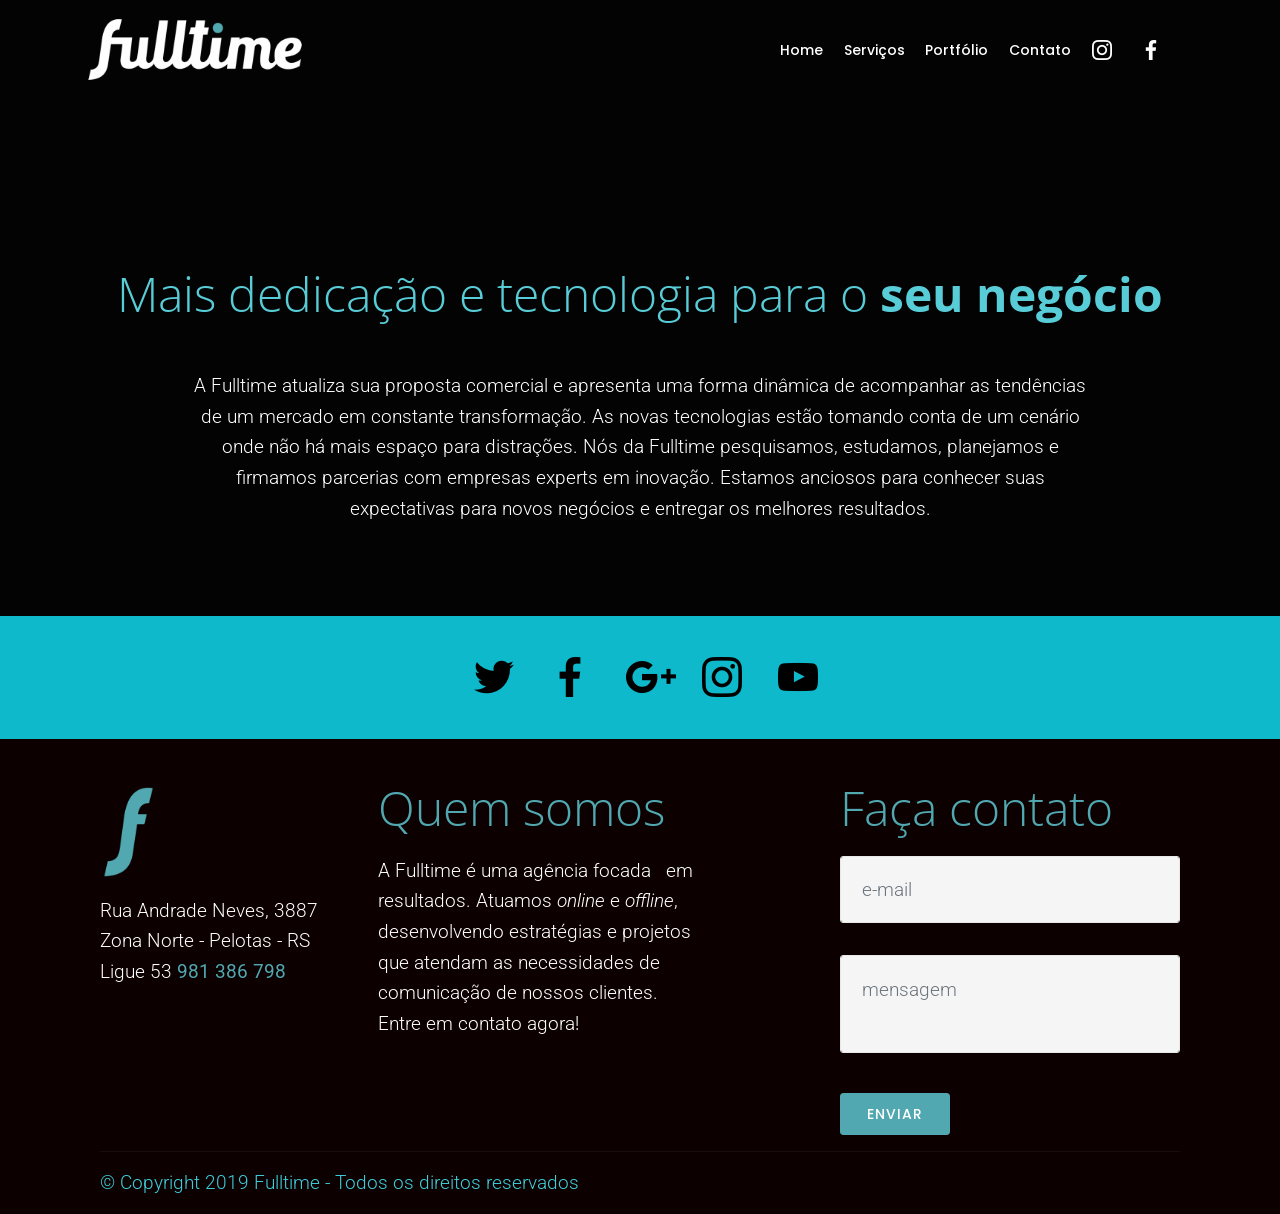
==== commit 610fb702: "create github pages" ====
--- a/comofazemos.html
+++ b/comofazemos.html
@@ -192,7 +192,7 @@
                 <div class="form-block">
                     <div data-form-type="formoid">
                         <!---Formbuilder Form--->
-                        <form action="https://mobirise.com/" method="POST" class="mbr-form form-with-styler" data-form-title="Mobirise Form"><input type="hidden" name="email" data-form-email="true" value="xIZB0tnFX6G6YnVop/saCZJmTNeTuKqDYjAWs4VVoHRhk1WX+JNHnwPzRF5zrtZTFPOnmPkuxBOAm3kfaLQ1bAdFUVBgF8DpQ/psNoYy75aHwz0TuA528fGp4E6YQGYB.CUa0S2PJHHw+1M/dU9vgKkGdHRKrKX4AeVpE269n7lELiMMS2gwYIMjKPtk1yjHKKwINXGz4LdIa+cUtfnTkitRxyPjft91rd80UtNNpEE2E6eqcA5YbCLaqLaq0rSJR">
+                        <form action="https://mobirise.com/" method="POST" class="mbr-form form-with-styler" data-form-title="Mobirise Form"><input type="hidden" name="email" data-form-email="true" value="Km923rzGfhw8nlHL4zEv7MbuU1RuVzOCGGplc0i4IlaqFg9SgVxctG+aG7aLm4y3yaN7SnYWLEXGlxxoNwrdKzsJoSFm6Jn9eqMLCDuBDe/6Yz5XgRJYE4xwGnWJXiAA.pAiovM5+lWq6XXDSCBRDfQAohS8FH4n5csXvT4OYmERIo7KEpkJmpDfCtZzp4T08oBIbXObkvm7NQ0rEFIBAriKBPzSiZihCOFX0TwQ+bojesXkNd03FC51R7PwdQe9F">
                             <div class="form-row">
                                 <div hidden="hidden" data-form-alert="" class="alert alert-success col-12">Sua mensagem foi enviada. Valeu!</div>
                                 <div hidden="hidden" data-form-alert-danger="" class="alert alert-danger col-12"></div>
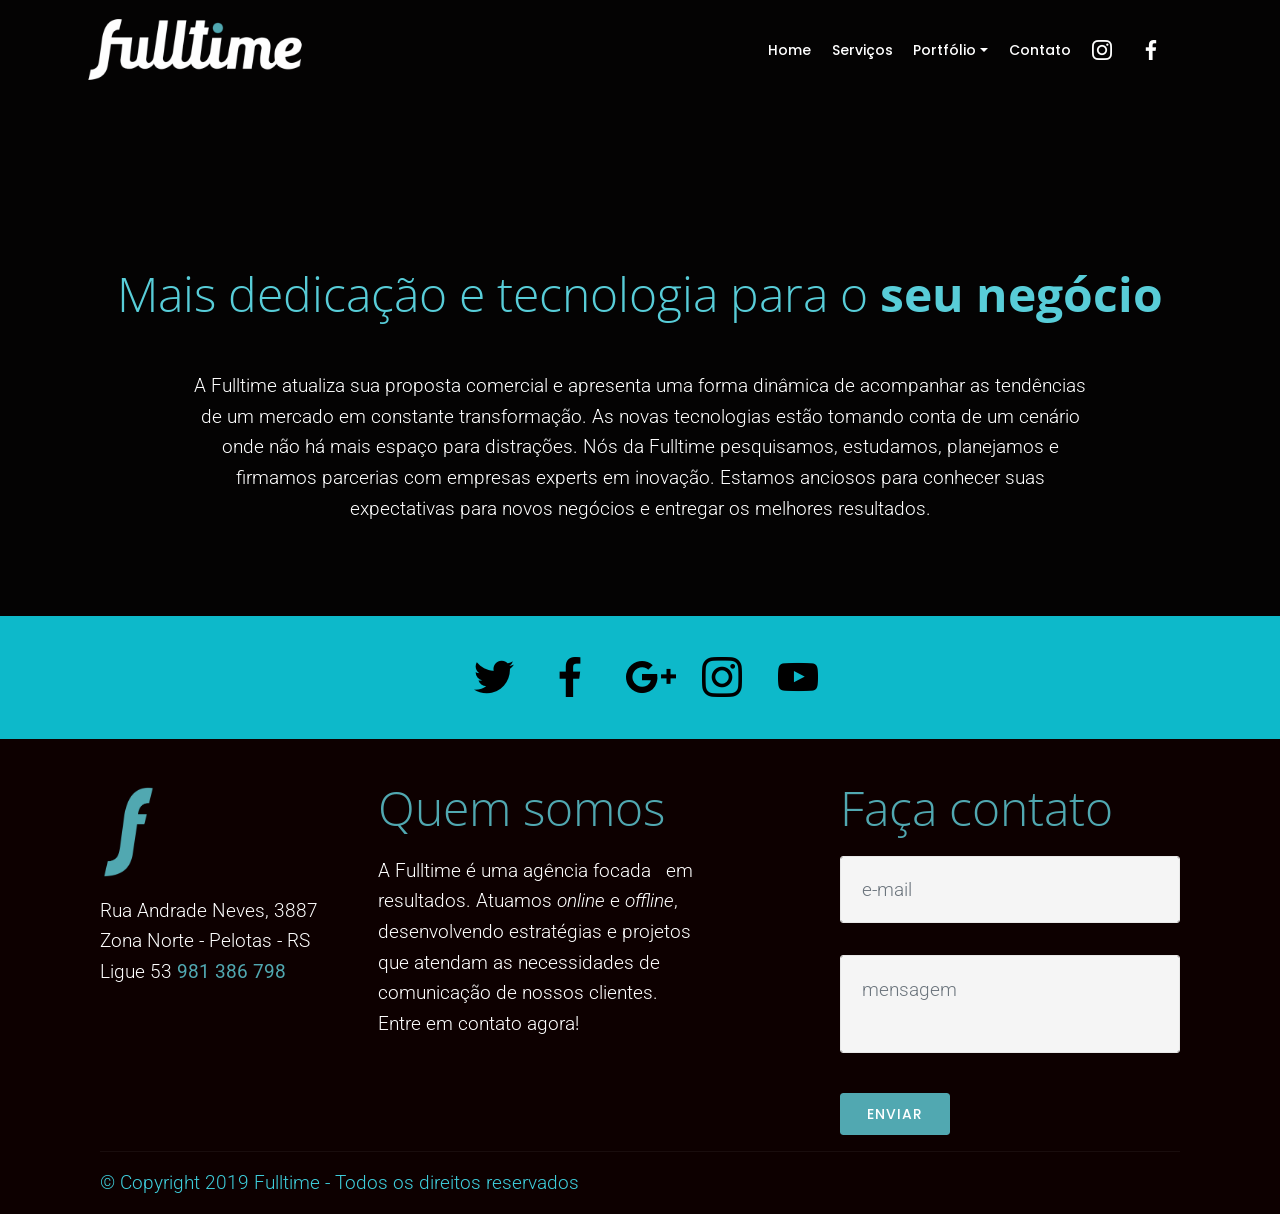
==== commit 84273bdd: "create github pages" ====
--- a/comofazemos.html
+++ b/comofazemos.html
@@ -43,7 +43,7 @@
             <div class="navbar-brand">
                 <span class="navbar-logo">
                     
-                         <a href="home.html"><img src="assets/images/full-620x224.png" alt="" title="" style="height: 5.2rem;"></a>
+                         <a href="#top"><img src="assets/images/full-620x224.png" alt="" title="" style="height: 5.2rem;"></a>
                     
                 </span>
                 
@@ -57,7 +57,7 @@
                         Home</a></li><li class="nav-item"><a class="nav-link link text-white display-4" href="index.html#header7-l">
                         
                         Serviços
-                    </a></li><li class="nav-item"><a class="nav-link link text-white display-4" href="index.html#testimonials-slider1-m">Portfólio</a></li><li class="nav-item"><a class="nav-link link text-white display-4" href="index.html#footer4-g">Contato</a></li><li class="nav-item"><a class="nav-link link text-white display-4" href="https://instagram.com" target="_blank"><span class="socicon socicon-instagram mbr-iconfont mbr-iconfont-btn" style="font-size: 20px;"></span></a></li><li class="nav-item"><a class="nav-link link text-white display-4" href="#"><span class="socicon socicon-facebook mbr-iconfont mbr-iconfont-btn" style="font-size: 20px;"></span></a></li>
+                    </a></li><li class="nav-item dropdown open"><a class="nav-link link text-white dropdown-toggle display-4" href="index.html#testimonials-slider1-m" data-toggle="dropdown-submenu">Portfólio</a><div class="dropdown-menu"><a class="text-white dropdown-item display-4" href="index.html#testimonials-slider1-m">Logomarcas</a></div></li><li class="nav-item"><a class="nav-link link text-white display-4" href="index.html#footer4-g">Contato</a></li><li class="nav-item"><a class="nav-link link text-white display-4" href="https://instagram.com" target="_blank"><span class="socicon socicon-instagram mbr-iconfont mbr-iconfont-btn" style="font-size: 20px;"></span></a></li><li class="nav-item"><a class="nav-link link text-white display-4" href="#"><span class="socicon socicon-facebook mbr-iconfont mbr-iconfont-btn" style="font-size: 20px;"></span></a></li>
                 <li class="nav-item">
                     <a class="nav-link link text-white display-4" href="#">
                         </a>
@@ -192,7 +192,7 @@
                 <div class="form-block">
                     <div data-form-type="formoid">
                         <!---Formbuilder Form--->
-                        <form action="https://mobirise.com/" method="POST" class="mbr-form form-with-styler" data-form-title="Mobirise Form"><input type="hidden" name="email" data-form-email="true" value="Km923rzGfhw8nlHL4zEv7MbuU1RuVzOCGGplc0i4IlaqFg9SgVxctG+aG7aLm4y3yaN7SnYWLEXGlxxoNwrdKzsJoSFm6Jn9eqMLCDuBDe/6Yz5XgRJYE4xwGnWJXiAA.pAiovM5+lWq6XXDSCBRDfQAohS8FH4n5csXvT4OYmERIo7KEpkJmpDfCtZzp4T08oBIbXObkvm7NQ0rEFIBAriKBPzSiZihCOFX0TwQ+bojesXkNd03FC51R7PwdQe9F">
+                        <form action="https://mobirise.com/" method="POST" class="mbr-form form-with-styler" data-form-title="Mobirise Form"><input type="hidden" name="email" data-form-email="true" value="WjBHYPInxY7yU/IwqmUmlTubdQdDvKSsbpDg3srTnJgJrfs2leojJ4WioI1Qti7PeL2n2SZQSbxTL8QiwPwAcGI8dIJti7IQu6xPWUaL0GYg7M0M85nM1mu+wjJaDtEw.k6ceWmQbEBgSqlGAu6jE+cn5o45VDKFts/GkvrW5MERokFeH2PnncMlV0up1xhRLhhqSZu2jFWipzvyxWHzgF+HPl8fkT6XwM+FG9aFQKvu/Hc45PGRnBicv3dT7RdDu">
                             <div class="form-row">
                                 <div hidden="hidden" data-form-alert="" class="alert alert-success col-12">Sua mensagem foi enviada. Valeu!</div>
                                 <div hidden="hidden" data-form-alert-danger="" class="alert alert-danger col-12"></div>
